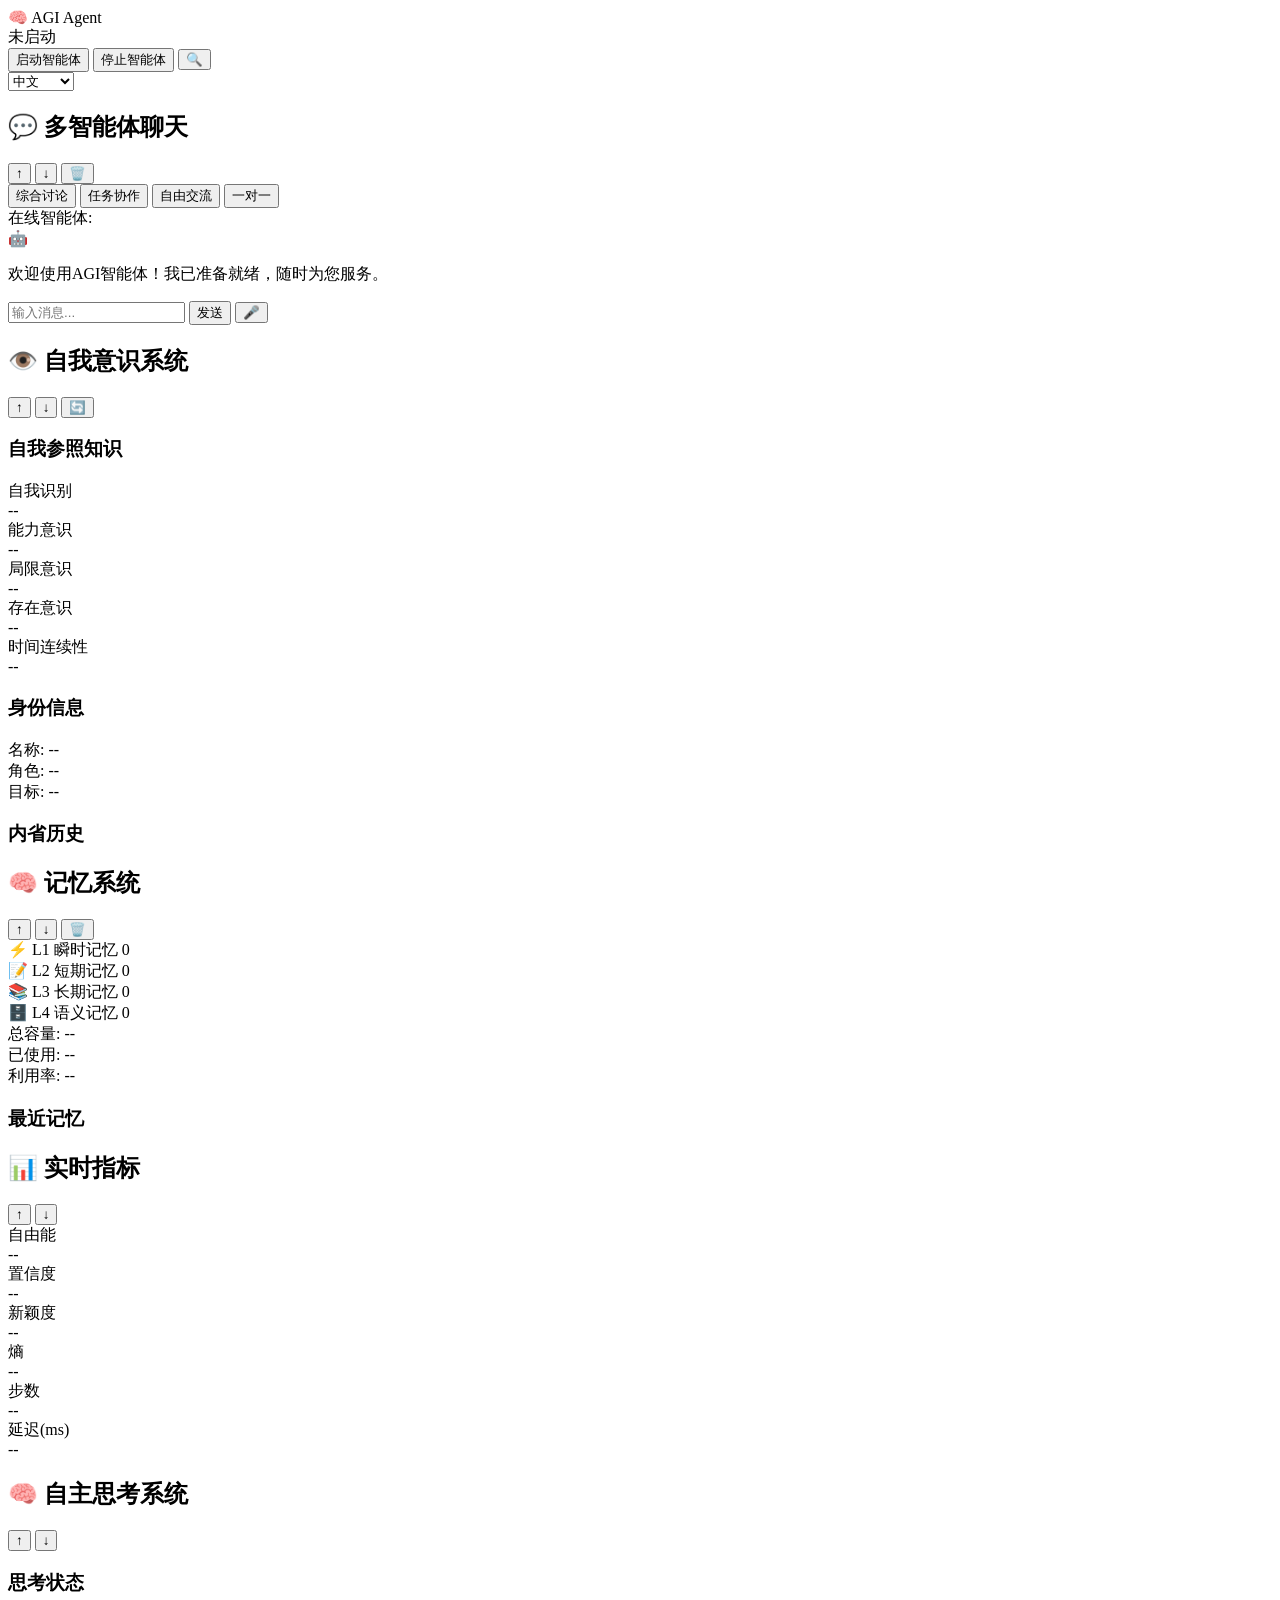
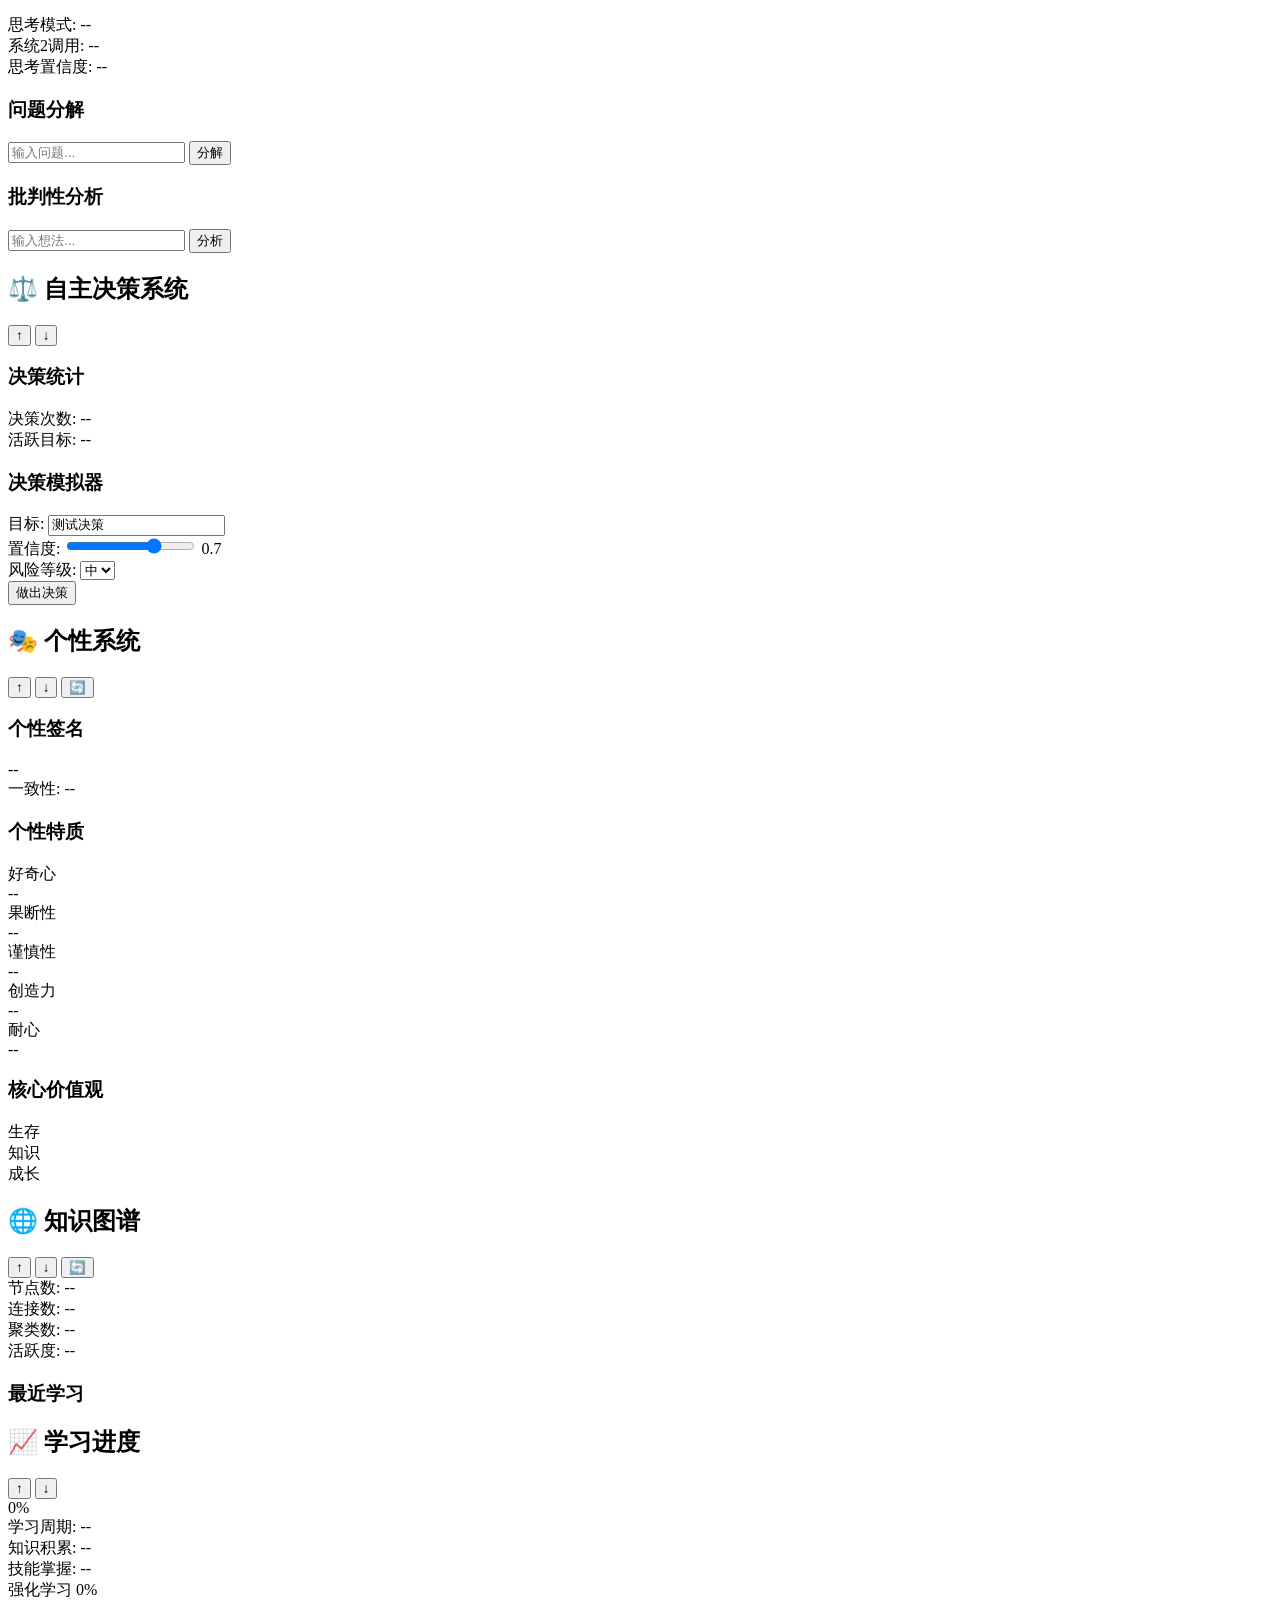
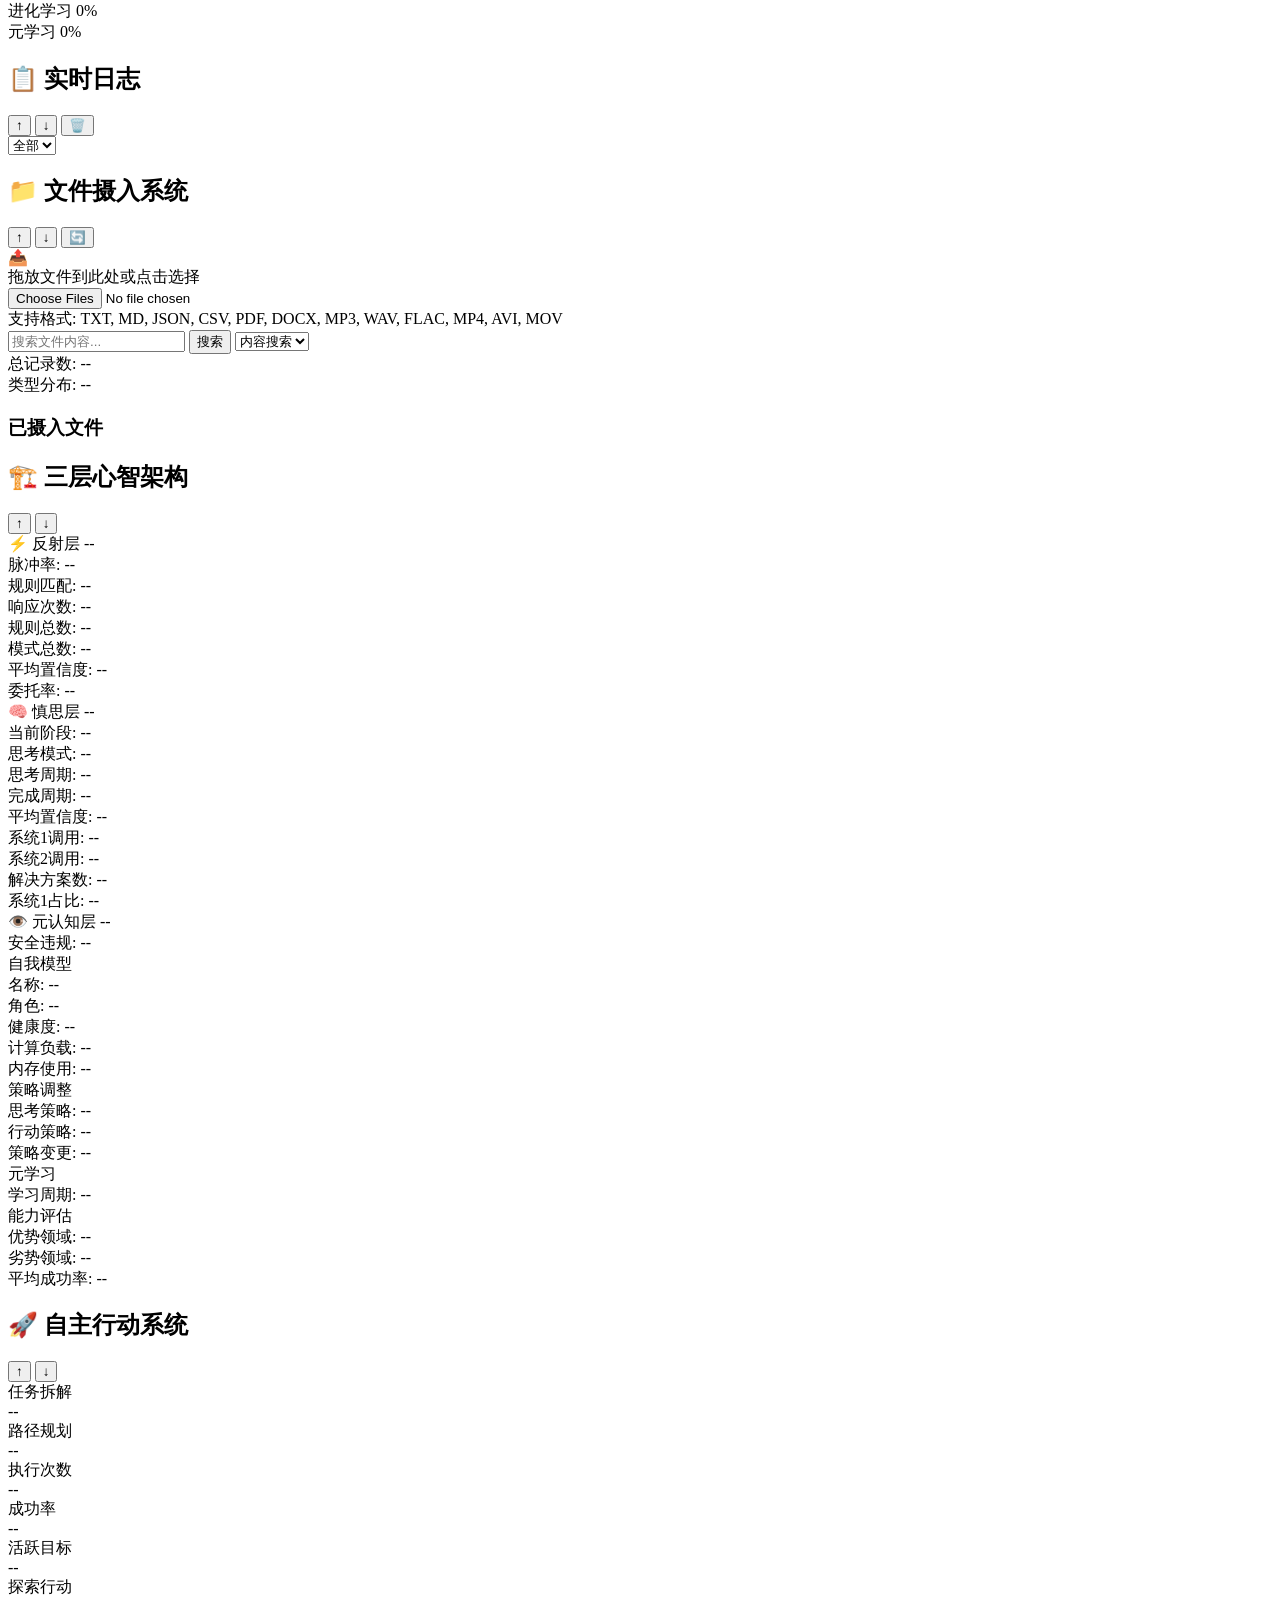
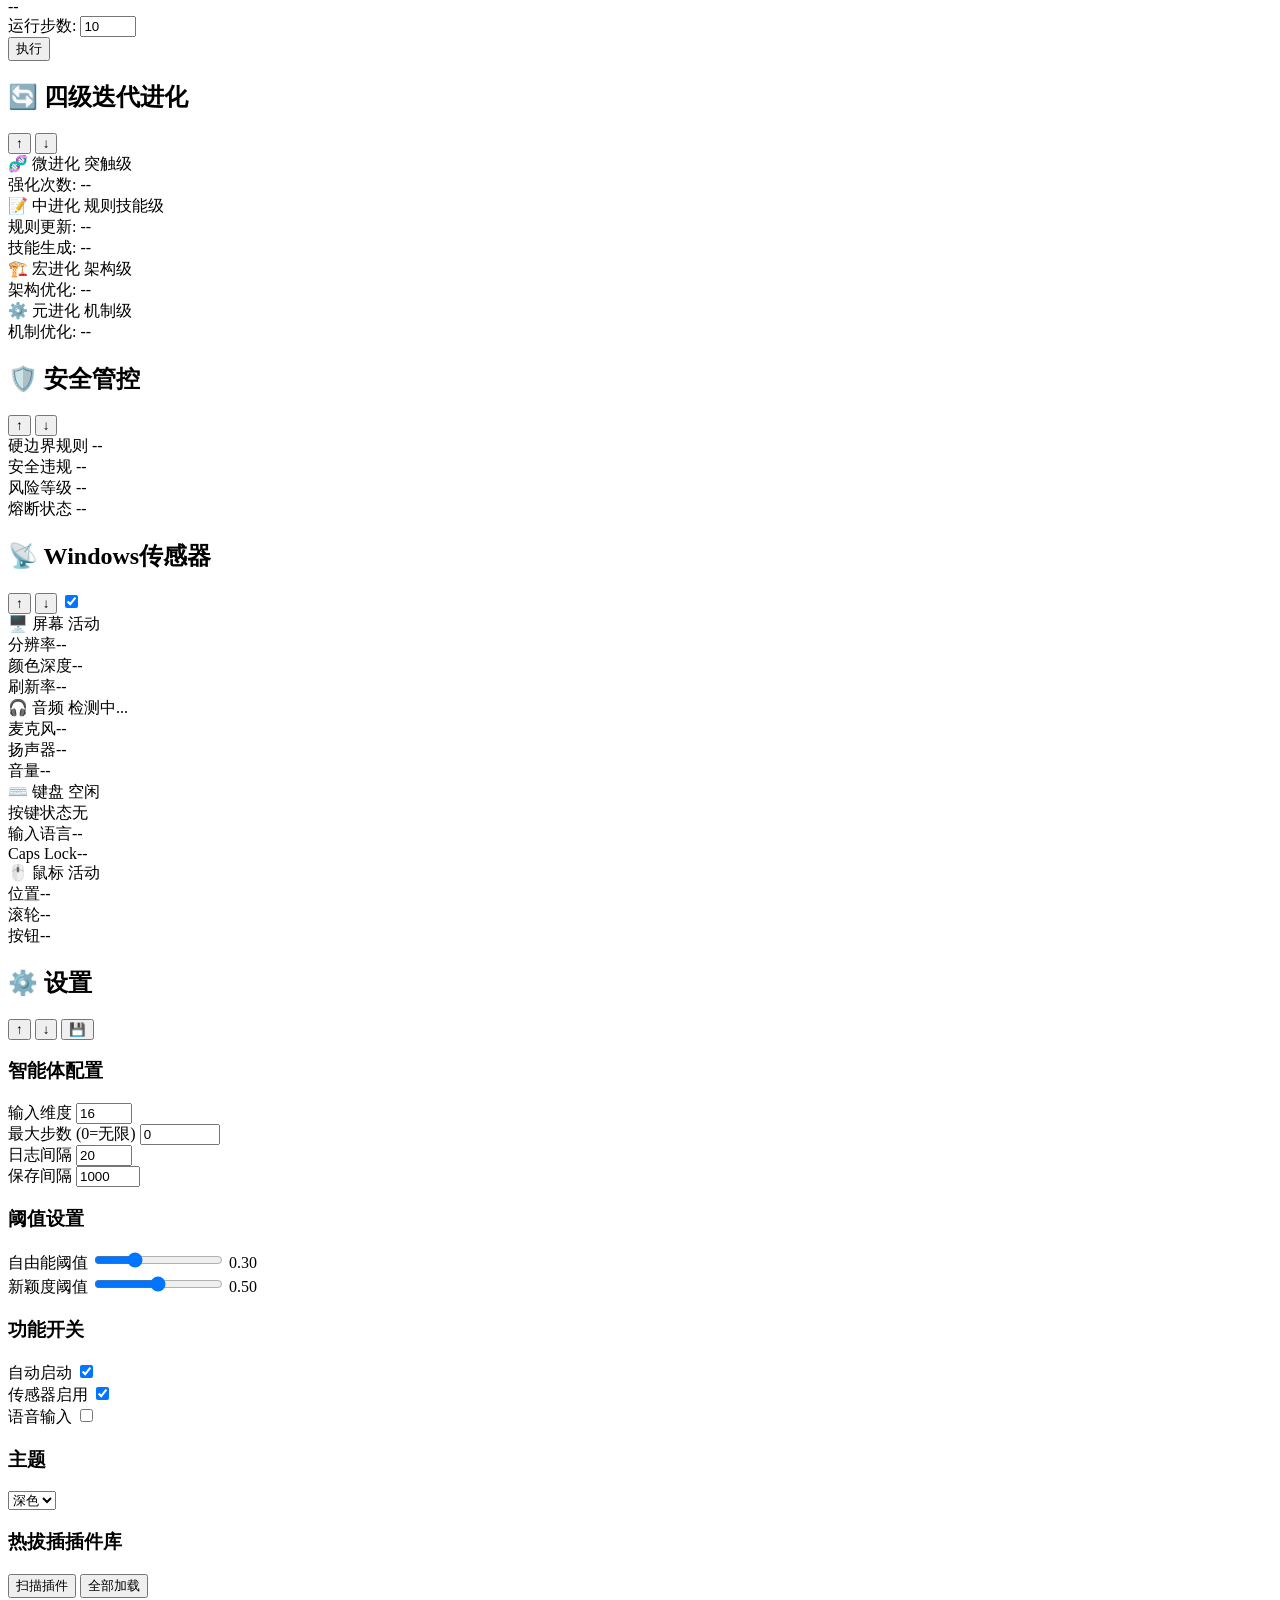
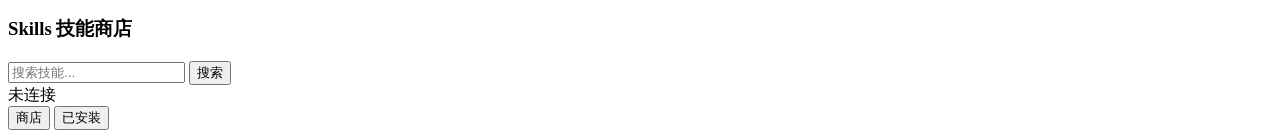
==== agi_agent/webui/static/index.html @ bc58300e "首次提交项目代码" ====
<!DOCTYPE html>
<html lang="zh-CN">
<head>
    <meta charset="UTF-8">
    <meta name="viewport" content="width=device-width, initial-scale=1.0">
    <title>AGI Agent WebUI</title>
    <link rel="stylesheet" href="/static/style.css">
    <link rel="icon" href="data:image/svg+xml,<svg xmlns='http://www.w3.org/2000/svg' viewBox='0 0 100 100'><text y='.9em' font-size='90'>🧠</text></svg>" type="image/svg+xml">
    <script src="/static/i18n.js"></script>
</head>
<body>
    <div class="app-container">
        <header class="header">
            <div class="header-left">
                <div class="logo">
                    <span class="logo-icon">🧠</span>
                    <span class="logo-text">AGI Agent</span>
                </div>
                <div class="agent-status" id="agentStatus">
                    <span class="status-dot offline"></span>
                    <span>未启动</span>
                </div>
            </div>
            <div class="header-right">
                <button class="btn btn-primary" id="startAgentBtn">启动智能体</button>
                <button class="btn btn-danger" id="stopAgentBtn">停止智能体</button>
                <button class="btn btn-icon" id="triggerIntrospectBtn" title="触发内省">🔍</button>
                <div class="language-selector">
                    <select id="languageSelector" class="language-select">
                        <option value="zh">中文</option>
                        <option value="en">English</option>
                    </select>
                </div>
            </div>
        </header>

        <div class="main-content">
            <div class="left-panel">
                <div class="left-panel-inner">
                    <div class="panel chat-panel" id="panel-chat">
                        <div class="panel-header">
                            <h2>💬 多智能体聊天</h2>
                            <div class="panel-header-actions">
                                <button class="panel-move-btn" data-panel="panel-chat" data-direction="up" title="上移">↑</button>
                                <button class="panel-move-btn" data-panel="panel-chat" data-direction="down" title="下移">↓</button>
                                <button class="btn btn-icon" id="clearChatBtn">🗑️</button>
                            </div>
                        </div>
                        <div class="chat-channels">
                            <div class="channel-tabs">
                                <button class="channel-tab active" data-channel="general" onclick="switchChannel('general')">综合讨论</button>
                                <button class="channel-tab" data-channel="tasks" onclick="switchChannel('tasks')">任务协作</button>
                                <button class="channel-tab" data-channel="random" onclick="switchChannel('random')">自由交流</button>
                                <button class="channel-tab" data-channel="direct" onclick="switchChannel('direct')">一对一</button>
                            </div>
                            <div class="online-agents">
                                <span class="online-label">在线智能体:</span>
                                <div id="onlineAgentsList" class="online-agents-list"></div>
                            </div>
                        </div>
                        <div class="chat-container" id="chatContainer">
                            <div class="message agent-message">
                                <div class="message-content">
                                    <span class="agent-icon">🤖</span>
                                    <p>欢迎使用AGI智能体！我已准备就绪，随时为您服务。</p>
                                </div>
                            </div>
                        </div>
                        <div class="chat-input-area">
                            <input type="text" id="chatInput" placeholder="输入消息..." class="chat-input">
                            <button class="btn btn-primary send-btn" id="sendBtn">发送</button>
                            <button class="btn btn-icon" id="voiceBtn" title="语音输入">🎤</button>
                        </div>
                    </div>

                    <div class="panel self-awareness-panel" id="panel-self-awareness">
                        <div class="panel-header">
                            <h2>👁️ 自我意识系统</h2>
                            <div class="panel-header-actions">
                                <button class="panel-move-btn" data-panel="panel-self-awareness" data-direction="up" title="上移">↑</button>
                                <button class="panel-move-btn" data-panel="panel-self-awareness" data-direction="down" title="下移">↓</button>
                                <button class="btn btn-icon" id="refreshSelfAwarenessBtn" title="刷新">🔄</button>
                            </div>
                        </div>
                        <div class="self-awareness-content">
                            <div class="self-awareness-section">
                                <h3>自我参照知识</h3>
                                <div class="self-metrics-grid">
                                    <div class="self-metric-item">
                                        <div class="self-metric-label">自我识别</div>
                                        <div class="self-metric-value" id="selfSelfRecognition">--</div>
                                        <div class="self-metric-bar"><div class="bar-fill self-bar" id="barSelfRecognition"></div></div>
                                    </div>
                                    <div class="self-metric-item">
                                        <div class="self-metric-label">能力意识</div>
                                        <div class="self-metric-value" id="selfCapabilityAwareness">--</div>
                                        <div class="self-metric-bar"><div class="bar-fill self-bar capability" id="barCapabilityAwareness"></div></div>
                                    </div>
                                    <div class="self-metric-item">
                                        <div class="self-metric-label">局限意识</div>
                                        <div class="self-metric-value" id="selfLimitationAwareness">--</div>
                                        <div class="self-metric-bar"><div class="bar-fill self-bar limitation" id="barLimitationAwareness"></div></div>
                                    </div>
                                    <div class="self-metric-item">
                                        <div class="self-metric-label">存在意识</div>
                                        <div class="self-metric-value" id="selfExistenceAwareness">--</div>
                                        <div class="self-metric-bar"><div class="bar-fill self-bar existence" id="barExistenceAwareness"></div></div>
                                    </div>
                                    <div class="self-metric-item">
                                        <div class="self-metric-label">时间连续性</div>
                                        <div class="self-metric-value" id="selfTemporalContinuity">--</div>
                                        <div class="self-metric-bar"><div class="bar-fill self-bar temporal" id="barTemporalContinuity"></div></div>
                                    </div>
                                </div>
                            </div>
                            <div class="self-awareness-section">
                                <h3>身份信息</h3>
                                <div class="identity-info">
                                    <div class="identity-item"><span class="identity-label">名称:</span> <span id="identityName">--</span></div>
                                    <div class="identity-item"><span class="identity-label">角色:</span> <span id="identityRole">--</span></div>
                                    <div class="identity-item"><span class="identity-label">目标:</span> <span id="identityGoals">--</span></div>
                                </div>
                            </div>
                            <div class="self-awareness-section">
                                <h3>内省历史</h3>
                                <div id="introspectionHistory" class="introspection-history"></div>
                            </div>
                        </div>
                    </div>

                    <div class="panel memory-panel" id="panel-memory">
                        <div class="panel-header">
                            <h2>🧠 记忆系统</h2>
                            <div class="panel-header-actions">
                                <button class="panel-move-btn" data-panel="panel-memory" data-direction="up" title="上移">↑</button>
                                <button class="panel-move-btn" data-panel="panel-memory" data-direction="down" title="下移">↓</button>
                                <button class="btn btn-icon" id="clearMemoryBtn" title="清空">🗑️</button>
                            </div>
                        </div>
                        <div class="memory-content">
                            <div class="memory-sections">
                                <div class="memory-section">
                                    <div class="memory-section-header">
                                        <span class="memory-section-icon">⚡</span>
                                        <span class="memory-section-name">L1 瞬时记忆</span>
                                        <span class="memory-section-count" id="memL1Count">0</span>
                                    </div>
                                    <div class="memory-section-bar"><div class="memory-bar-fill l1" id="memBarL1"></div></div>
                                </div>
                                <div class="memory-section">
                                    <div class="memory-section-header">
                                        <span class="memory-section-icon">📝</span>
                                        <span class="memory-section-name">L2 短期记忆</span>
                                        <span class="memory-section-count" id="memL2Count">0</span>
                                    </div>
                                    <div class="memory-section-bar"><div class="memory-bar-fill l2" id="memBarL2"></div></div>
                                </div>
                                <div class="memory-section">
                                    <div class="memory-section-header">
                                        <span class="memory-section-icon">📚</span>
                                        <span class="memory-section-name">L3 长期记忆</span>
                                        <span class="memory-section-count" id="memL3Count">0</span>
                                    </div>
                                    <div class="memory-section-bar"><div class="memory-bar-fill l3" id="memBarL3"></div></div>
                                </div>
                                <div class="memory-section">
                                    <div class="memory-section-header">
                                        <span class="memory-section-icon">🗄️</span>
                                        <span class="memory-section-name">L4 语义记忆</span>
                                        <span class="memory-section-count" id="memL4Count">0</span>
                                    </div>
                                    <div class="memory-section-bar"><div class="memory-bar-fill l4" id="memBarL4"></div></div>
                                </div>
                            </div>
                            <div class="memory-stats">
                                <div class="memory-stat-item">
                                    <span class="memory-stat-label">总容量:</span>
                                    <span class="memory-stat-value" id="memTotalCapacity">--</span>
                                </div>
                                <div class="memory-stat-item">
                                    <span class="memory-stat-label">已使用:</span>
                                    <span class="memory-stat-value" id="memUsed">--</span>
                                </div>
                                <div class="memory-stat-item">
                                    <span class="memory-stat-label">利用率:</span>
                                    <span class="memory-stat-value" id="memUtilization">--</span>
                                </div>
                            </div>
                            <div class="memory-recent">
                                <h3>最近记忆</h3>
                                <div id="memoryRecentList" class="memory-recent-list"></div>
                            </div>
                        </div>
                    </div>

                    <div class="panel metrics-panel" id="panel-metrics">
                        <div class="panel-header">
                            <h2>📊 实时指标</h2>
                            <div class="panel-header-actions">
                                <button class="panel-move-btn" data-panel="panel-metrics" data-direction="up" title="上移">↑</button>
                                <button class="panel-move-btn" data-panel="panel-metrics" data-direction="down" title="下移">↓</button>
                            </div>
                        </div>
                        <div class="metrics-grid">
                            <div class="metric-card">
                                <div class="metric-label">自由能</div>
                                <div class="metric-value" id="metricFe">--</div>
                                <div class="metric-bar">
                                    <div class="bar-fill" id="barFe"></div>
                                </div>
                            </div>
                            <div class="metric-card">
                                <div class="metric-label">置信度</div>
                                <div class="metric-value" id="metricConfidence">--</div>
                                <div class="metric-bar">
                                    <div class="bar-fill confidence" id="barConfidence"></div>
                                </div>
                            </div>
                            <div class="metric-card">
                                <div class="metric-label">新颖度</div>
                                <div class="metric-value" id="metricNovelty">--</div>
                                <div class="metric-bar">
                                    <div class="bar-fill novelty" id="barNovelty"></div>
                                </div>
                            </div>
                            <div class="metric-card">
                                <div class="metric-label">熵</div>
                                <div class="metric-value" id="metricEntropy">--</div>
                                <div class="metric-bar">
                                    <div class="bar-fill entropy" id="barEntropy"></div>
                                </div>
                            </div>
                            <div class="metric-card">
                                <div class="metric-label">步数</div>
                                <div class="metric-value" id="metricStep">--</div>
                            </div>
                            <div class="metric-card">
                                <div class="metric-label">延迟(ms)</div>
                                <div class="metric-value" id="metricLatency">--</div>
                            </div>
                        </div>
                    </div>
                </div>
            </div>

            <div class="middle-panel">
                <div class="middle-panel-inner">
                    <div class="panel thinking-panel" id="panel-thinking">
                        <div class="panel-header">
                            <h2>🧠 自主思考系统</h2>
                            <div class="panel-header-actions">
                                <button class="panel-move-btn" data-panel="panel-thinking" data-direction="up" title="上移">↑</button>
                                <button class="panel-move-btn" data-panel="panel-thinking" data-direction="down" title="下移">↓</button>
                            </div>
                        </div>
                        <div class="thinking-content">
                            <div class="thinking-section">
                                <h3>思考状态</h3>
                                <div class="thinking-stats">
                                    <div class="thinking-stat-item">
                                        <span class="thinking-stat-label">思考模式:</span>
                                        <span id="thinkingMode">--</span>
                                    </div>
                                    <div class="thinking-stat-item">
                                        <span class="thinking-stat-label">系统2调用:</span>
                                        <span id="thinkingSystem2">--</span>
                                    </div>
                                    <div class="thinking-stat-item">
                                        <span class="thinking-stat-label">思考置信度:</span>
                                        <span id="thinkingConfidence">--</span>
                                    </div>
                                </div>
                            </div>
                            <div class="thinking-section">
                                <h3>问题分解</h3>
                                <div class="problem-decompose-input">
                                    <input type="text" id="problemInput" placeholder="输入问题..." class="chat-input">
                                    <button class="btn btn-primary btn-small" id="decomposeBtn">分解</button>
                                </div>
                                <div id="decomposeResult" class="decompose-result"></div>
                            </div>
                            <div class="thinking-section">
                                <h3>批判性分析</h3>
                                <div class="critical-analysis-input">
                                    <input type="text" id="criticalInput" placeholder="输入想法..." class="chat-input">
                                    <button class="btn btn-primary btn-small" id="criticalBtn">分析</button>
                                </div>
                                <div id="criticalResult" class="critical-result"></div>
                            </div>
                        </div>
                    </div>

                    <div class="panel decision-panel" id="panel-decision">
                        <div class="panel-header">
                            <h2>⚖️ 自主决策系统</h2>
                            <div class="panel-header-actions">
                                <button class="panel-move-btn" data-panel="panel-decision" data-direction="up" title="上移">↑</button>
                                <button class="panel-move-btn" data-panel="panel-decision" data-direction="down" title="下移">↓</button>
                            </div>
                        </div>
                        <div class="decision-content">
                            <div class="decision-section">
                                <h3>决策统计</h3>
                                <div class="decision-stats">
                                    <div class="decision-stat-item">
                                        <span class="decision-stat-label">决策次数:</span>
                                        <span id="decisionCount">--</span>
                                    </div>
                                    <div class="decision-stat-item">
                                        <span class="decision-stat-label">活跃目标:</span>
                                        <span id="decisionActiveGoals">--</span>
                                    </div>
                                </div>
                            </div>
                            <div class="decision-section">
                                <h3>决策模拟器</h3>
                                <div class="decision-simulator">
                                    <div class="simulator-row">
                                        <label>目标:</label>
                                        <input type="text" id="simGoal" value="测试决策" class="chat-input">
                                    </div>
                                    <div class="simulator-row">
                                        <label>置信度:</label>
                                        <input type="range" id="simConfidence" min="0" max="1" step="0.1" value="0.7">
                                        <span id="simConfidenceValue">0.7</span>
                                    </div>
                                    <div class="simulator-row">
                                        <label>风险等级:</label>
                                        <select id="simRiskLevel">
                                            <option value="low">低</option>
                                            <option value="medium" selected>中</option>
                                            <option value="high">高</option>
                                        </select>
                                    </div>
                                    <button class="btn btn-primary" id="makeDecisionBtn">做出决策</button>
                                </div>
                                <div id="decisionResult" class="decision-result"></div>
                            </div>
                        </div>
                    </div>

                    <div class="panel personality-panel" id="panel-personality">
                        <div class="panel-header">
                            <h2>🎭 个性系统</h2>
                            <div class="panel-header-actions">
                                <button class="panel-move-btn" data-panel="panel-personality" data-direction="up" title="上移">↑</button>
                                <button class="panel-move-btn" data-panel="panel-personality" data-direction="down" title="下移">↓</button>
                                <button class="btn btn-icon" id="refreshPersonalityBtn" title="刷新">🔄</button>
                            </div>
                        </div>
                        <div class="personality-content">
                            <div class="personality-section">
                                <h3>个性签名</h3>
                                <div class="personality-signature" id="personalitySignature">--</div>
                                <div class="personality-consistency">
                                    <span class="consistency-label">一致性:</span>
                                    <span class="consistency-value" id="personalityConsistency">--</span>
                                </div>
                            </div>
                            <div class="personality-section">
                                <h3>个性特质</h3>
                                <div class="personality-traits">
                                    <div class="trait-item" id="traitCuriosity">
                                        <span class="trait-label">好奇心</span>
                                        <div class="trait-bar-container">
                                            <div class="trait-bar curiosity" id="barTraitCuriosity"></div>
                                        </div>
                                        <span class="trait-value">--</span>
                                    </div>
                                    <div class="trait-item" id="traitAssertiveness">
                                        <span class="trait-label">果断性</span>
                                        <div class="trait-bar-container">
                                            <div class="trait-bar assertiveness" id="barTraitAssertiveness"></div>
                                        </div>
                                        <span class="trait-value">--</span>
                                    </div>
                                    <div class="trait-item" id="traitCautiousness">
                                        <span class="trait-label">谨慎性</span>
                                        <div class="trait-bar-container">
                                            <div class="trait-bar cautiousness" id="barTraitCautiousness"></div>
                                        </div>
                                        <span class="trait-value">--</span>
                                    </div>
                                    <div class="trait-item" id="traitCreativity">
                                        <span class="trait-label">创造力</span>
                                        <div class="trait-bar-container">
                                            <div class="trait-bar creativity" id="barTraitCreativity"></div>
                                        </div>
                                        <span class="trait-value">--</span>
                                    </div>
                                    <div class="trait-item" id="traitPatience">
                                        <span class="trait-label">耐心</span>
                                        <div class="trait-bar-container">
                                            <div class="trait-bar patience" id="barTraitPatience"></div>
                                        </div>
                                        <span class="trait-value">--</span>
                                    </div>
                                </div>
                            </div>
                            <div class="personality-section">
                                <h3>核心价值观</h3>
                                <div class="personality-values">
                                    <div class="value-item">
                                        <span class="value-label">生存</span>
                                        <div class="value-bar-container">
                                            <div class="value-bar" id="barValueSurvival"></div>
                                        </div>
                                    </div>
                                    <div class="value-item">
                                        <span class="value-label">知识</span>
                                        <div class="value-bar-container">
                                            <div class="value-bar" id="barValueKnowledge"></div>
                                        </div>
                                    </div>
                                    <div class="value-item">
                                        <span class="value-label">成长</span>
                                        <div class="value-bar-container">
                                            <div class="value-bar" id="barValueGrowth"></div>
                                        </div>
                                    </div>
                                </div>
                            </div>
                        </div>
                    </div>

                    <div class="panel knowledge-graph-panel" id="panel-knowledge">
                        <div class="panel-header">
                            <h2>🌐 知识图谱</h2>
                            <div class="panel-header-actions">
                                <button class="panel-move-btn" data-panel="panel-knowledge" data-direction="up" title="上移">↑</button>
                                <button class="panel-move-btn" data-panel="panel-knowledge" data-direction="down" title="下移">↓</button>
                                <button class="btn btn-icon" id="refreshKnowledgeBtn" title="刷新">🔄</button>
                            </div>
                        </div>
                        <div class="knowledge-content">
                            <div class="knowledge-stats">
                                <div class="knowledge-stat-item">
                                    <span class="knowledge-stat-label">节点数:</span>
                                    <span class="knowledge-stat-value" id="kgNodeCount">--</span>
                                </div>
                                <div class="knowledge-stat-item">
                                    <span class="knowledge-stat-label">连接数:</span>
                                    <span class="knowledge-stat-value" id="kgEdgeCount">--</span>
                                </div>
                                <div class="knowledge-stat-item">
                                    <span class="knowledge-stat-label">聚类数:</span>
                                    <span class="knowledge-stat-value" id="kgClusterCount">--</span>
                                </div>
                                <div class="knowledge-stat-item">
                                    <span class="knowledge-stat-label">活跃度:</span>
                                    <span class="knowledge-stat-value" id="kgActivity">--</span>
                                </div>
                            </div>
                            <div class="knowledge-preview">
                                <div id="knowledgeGraphPreview" class="knowledge-graph-preview"></div>
                            </div>
                            <div class="knowledge-recent">
                                <h3>最近学习</h3>
                                <div id="knowledgeRecentList" class="knowledge-recent-list"></div>
                            </div>
                        </div>
                    </div>

                    <div class="panel learning-panel" id="panel-learning">
                        <div class="panel-header">
                            <h2>📈 学习进度</h2>
                            <div class="panel-header-actions">
                                <button class="panel-move-btn" data-panel="panel-learning" data-direction="up" title="上移">↑</button>
                                <button class="panel-move-btn" data-panel="panel-learning" data-direction="down" title="下移">↓</button>
                            </div>
                        </div>
                        <div class="learning-content">
                            <div class="learning-main">
                                <div class="learning-circle">
                                    <div class="learning-circle-inner">
                                        <span class="learning-percentage" id="learningPercentage">0%</span>
                                    </div>
                                    <div class="learning-circle-bg"></div>
                                </div>
                                <div class="learning-info">
                                    <div class="learning-info-item">
                                        <span class="learning-info-label">学习周期:</span>
                                        <span class="learning-info-value" id="learningCycles">--</span>
                                    </div>
                                    <div class="learning-info-item">
                                        <span class="learning-info-label">知识积累:</span>
                                        <span class="learning-info-value" id="learningKnowledge">--</span>
                                    </div>
                                    <div class="learning-info-item">
                                        <span class="learning-info-label">技能掌握:</span>
                                        <span class="learning-info-value" id="learningSkills">--</span>
                                    </div>
                                </div>
                            </div>
                            <div class="learning-progress">
                                <div class="learning-progress-item">
                                    <div class="learning-progress-header">
                                        <span class="learning-progress-label">强化学习</span>
                                        <span class="learning-progress-value" id="learningRlProgress">0%</span>
                                    </div>
                                    <div class="learning-progress-bar">
                                        <div class="learning-progress-fill rl" id="barLearningRl"></div>
                                    </div>
                                </div>
                                <div class="learning-progress-item">
                                    <div class="learning-progress-header">
                                        <span class="learning-progress-label">进化学习</span>
                                        <span class="learning-progress-value" id="learningEvoProgress">0%</span>
                                    </div>
                                    <div class="learning-progress-bar">
                                        <div class="learning-progress-fill evo" id="barLearningEvo"></div>
                                    </div>
                                </div>
                                <div class="learning-progress-item">
                                    <div class="learning-progress-header">
                                        <span class="learning-progress-label">元学习</span>
                                        <span class="learning-progress-value" id="learningMetaProgress">0%</span>
                                    </div>
                                    <div class="learning-progress-bar">
                                        <div class="learning-progress-fill meta" id="barLearningMeta"></div>
                                    </div>
                                </div>
                            </div>
                        </div>
                    </div>

                    <div class="panel logs-panel" id="panel-logs">
                        <div class="panel-header">
                            <h2>📋 实时日志</h2>
                            <div class="panel-header-actions">
                                <button class="panel-move-btn" data-panel="panel-logs" data-direction="up" title="上移">↑</button>
                                <button class="panel-move-btn" data-panel="panel-logs" data-direction="down" title="下移">↓</button>
                                <button class="btn btn-icon" id="clearLogsBtn" title="清空">🗑️</button>
                            </div>
                        </div>
                        <div class="logs-content">
                            <div class="logs-filter">
                                <select id="logLevelFilter">
                                    <option value="all">全部</option>
                                    <option value="info">信息</option>
                                    <option value="warning">警告</option>
                                    <option value="error">错误</option>
                                </select>
                            </div>
                            <div id="logsList" class="logs-list"></div>
                        </div>
                    </div>

                    <div class="panel file-ingestion-panel" id="panel-file-ingestion">
                        <div class="panel-header">
                            <h2>📁 文件摄入系统</h2>
                            <div class="panel-header-actions">
                                <button class="panel-move-btn" data-panel="panel-file-ingestion" data-direction="up" title="上移">↑</button>
                                <button class="panel-move-btn" data-panel="panel-file-ingestion" data-direction="down" title="下移">↓</button>
                                <button class="btn btn-icon" id="refreshFileStatsBtn" title="刷新">🔄</button>
                            </div>
                        </div>
                        <div class="file-ingestion-content">
                            <div class="file-upload-section">
                                <div class="upload-drop-zone" id="uploadDropZone">
                                    <div class="upload-icon">📤</div>
                                    <div class="upload-text">拖放文件到此处或点击选择</div>
                                    <input type="file" id="fileInput" multiple accept=".txt,.md,.json,.csv,.pdf,.docx,.mp3,.wav,.flac,.ogg,.mp4,.avi,.mov">
                                </div>
                                <div class="upload-info">
                                    <span>支持格式:</span>
                                    <span class="supported-formats">TXT, MD, JSON, CSV, PDF, DOCX, MP3, WAV, FLAC, MP4, AVI, MOV</span>
                                </div>
                            </div>
                            <div class="file-search-section">
                                <div class="search-box">
                                    <input type="text" id="fileSearchInput" placeholder="搜索文件内容...">
                                    <button class="btn btn-primary" id="fileSearchBtn">搜索</button>
                                    <select id="fileSearchType">
                                        <option value="content">内容搜索</option>
                                        <option value="embedding">语义搜索</option>
                                    </select>
                                </div>
                            </div>
                            <div class="file-stats">
                                <div class="file-stat-item">
                                    <span class="file-stat-label">总记录数:</span>
                                    <span class="file-stat-value" id="fileTotalRecords">--</span>
                                </div>
                                <div class="file-stat-item">
                                    <span class="file-stat-label">类型分布:</span>
                                    <span class="file-stat-value" id="fileTypeDistribution">--</span>
                                </div>
                            </div>
                            <div class="file-list-section">
                                <h3>已摄入文件</h3>
                                <div id="fileIngestionList" class="file-ingestion-list"></div>
                            </div>
                            <div class="file-status-section" id="fileStatusSection">
                                <div class="status-message" id="fileStatusMessage"></div>
                            </div>
                        </div>
                    </div>

                    <div class="panel mental-architecture-panel" id="panel-mental">
                        <div class="panel-header">
                            <h2>🏗️ 三层心智架构</h2>
                            <div class="panel-header-actions">
                                <button class="panel-move-btn" data-panel="panel-mental" data-direction="up" title="上移">↑</button>
                                <button class="panel-move-btn" data-panel="panel-mental" data-direction="down" title="下移">↓</button>
                            </div>
                        </div>
                        <div class="mental-layers">
                            <div class="mental-layer">
                                <div class="layer-header">
                                    <span class="layer-icon">⚡</span>
                                    <span class="layer-name">反射层</span>
                                    <span class="layer-status" id="reflexStatus">--</span>
                                </div>
                                <div class="layer-content" id="reflexContent">
                                    <div class="layer-item">脉冲率: <span id="reflexSpikeRate">--</span></div>
                                    <div class="layer-item">规则匹配: <span id="reflexRuleMatch">--</span></div>
                                    <div class="layer-item">响应次数: <span id="reflexResponse">--</span></div>
                                    <div class="layer-item">规则总数: <span id="reflexTotalRules">--</span></div>
                                    <div class="layer-item">模式总数: <span id="reflexTotalPatterns">--</span></div>
                                    <div class="layer-item">平均置信度: <span id="reflexAvgConfidence">--</span></div>
                                    <div class="layer-item">委托率: <span id="reflexDelegateRate">--</span></div>
                                </div>
                            </div>
                            <div class="mental-layer">
                                <div class="layer-header">
                                    <span class="layer-icon">🧠</span>
                                    <span class="layer-name">慎思层</span>
                                    <span class="layer-status" id="deliberativeStatus">--</span>
                                </div>
                                <div class="layer-content" id="deliberativeContent">
                                    <div class="layer-item">当前阶段: <span id="delibPhase">--</span></div>
                                    <div class="layer-item">思考模式: <span id="delibMode">--</span></div>
                                    <div class="layer-item">思考周期: <span id="delibCycles">--</span></div>
                                    <div class="layer-item">完成周期: <span id="delibCompleted">--</span></div>
                                    <div class="layer-item">平均置信度: <span id="delibConfidence">--</span></div>
                                    <div class="layer-item">系统1调用: <span id="delibSystem1">--</span></div>
                                    <div class="layer-item">系统2调用: <span id="delibSystem2">--</span></div>
                                    <div class="layer-item">解决方案数: <span id="delibSolutions">--</span></div>
                                    <div class="layer-item">系统1占比: <span id="delibSystem1Ratio">--</span></div>
                                </div>
                            </div>
                            <div class="mental-layer">
                                <div class="layer-header">
                                    <span class="layer-icon">👁️</span>
                                    <span class="layer-name">元认知层</span>
                                    <span class="layer-status" id="metaStatus">--</span>
                                </div>
                                <div class="layer-content" id="metaContent">
                                    <div class="layer-item">安全违规: <span id="metaViolations">--</span></div>
                                    <span class="layer-section-title">自我模型</span>
                                    <div class="layer-item">名称: <span id="metaSelfName">--</span></div>
                                    <div class="layer-item">角色: <span id="metaSelfRole">--</span></div>
                                    <div class="layer-item">健康度: <span id="metaHealthScore">--</span></div>
                                    <div class="layer-item">计算负载: <span id="metaCompLoad">--</span></div>
                                    <div class="layer-item">内存使用: <span id="metaMemoryUsage">--</span></div>
                                    <span class="layer-section-title">策略调整</span>
                                    <div class="layer-item">思考策略: <span id="metaThinkingStrategy">--</span></div>
                                    <div class="layer-item">行动策略: <span id="metaActionStrategy">--</span></div>
                                    <div class="layer-item">策略变更: <span id="metaStrategyChanges">--</span></div>
                                    <span class="layer-section-title">元学习</span>
                                    <div class="layer-item">学习周期: <span id="metaLearningCycles">--</span></div>
                                    <span class="layer-section-title">能力评估</span>
                                    <div class="layer-item">优势领域: <span id="metaStrengths">--</span></div>
                                    <div class="layer-item">劣势领域: <span id="metaWeaknesses">--</span></div>
                                    <div class="layer-item">平均成功率: <span id="metaAvgSuccessRate">--</span></div>
                                </div>
                            </div>
                        </div>
                    </div>
                </div>
            </div>

            <div class="right-panel">
                <div class="right-panel-inner">
                    <div class="panel autonomous-action-panel" id="panel-action">
                        <div class="panel-header">
                            <h2>🚀 自主行动系统</h2>
                            <div class="panel-header-actions">
                                <button class="panel-move-btn" data-panel="panel-action" data-direction="up" title="上移">↑</button>
                                <button class="panel-move-btn" data-panel="panel-action" data-direction="down" title="下移">↓</button>
                            </div>
                        </div>
                        <div class="action-stats">
                            <div class="action-stat-card">
                                <div class="action-stat-label">任务拆解</div>
                                <div class="action-stat-value" id="actionDecomposition">--</div>
                            </div>
                            <div class="action-stat-card">
                                <div class="action-stat-label">路径规划</div>
                                <div class="action-stat-value" id="actionPathPlanning">--</div>
                            </div>
                            <div class="action-stat-card">
                                <div class="action-stat-label">执行次数</div>
                                <div class="action-stat-value" id="actionExecutions">--</div>
                            </div>
                            <div class="action-stat-card">
                                <div class="action-stat-label">成功率</div>
                                <div class="action-stat-value" id="actionSuccessRate">--</div>
                            </div>
                            <div class="action-stat-card">
                                <div class="action-stat-label">活跃目标</div>
                                <div class="action-stat-value" id="actionActiveGoals">--</div>
                            </div>
                            <div class="action-stat-card">
                                <div class="action-stat-label">探索行动</div>
                                <div class="action-stat-value" id="actionExploration">--</div>
                            </div>
                        </div>
                        <div class="action-controls">
                            <div class="action-control-row">
                                <label>运行步数:</label>
                                <input type="number" id="runStepsInput" value="10" min="1" max="100">
                            </div>
                            <button class="btn btn-primary" id="executeRunStepsBtn">执行</button>
                        </div>
                    </div>

                    <div class="panel evolution-panel" id="panel-evolution">
                        <div class="panel-header">
                            <h2>🔄 四级迭代进化</h2>
                            <div class="panel-header-actions">
                                <button class="panel-move-btn" data-panel="panel-evolution" data-direction="up" title="上移">↑</button>
                                <button class="panel-move-btn" data-panel="panel-evolution" data-direction="down" title="下移">↓</button>
                            </div>
                        </div>
                        <div class="evolution-stages">
                            <div class="evolution-stage">
                                <div class="stage-header">
                                    <span class="stage-icon">🧬</span>
                                    <span class="stage-name">微进化</span>
                                    <span class="stage-subtitle">突触级</span>
                                </div>
                                <div class="stage-content">
                                    <div class="stage-item">强化次数: <span id="microReinforcements">--</span></div>
                                </div>
                            </div>
                            <div class="evolution-stage">
                                <div class="stage-header">
                                    <span class="stage-icon">📝</span>
                                    <span class="stage-name">中进化</span>
                                    <span class="stage-subtitle">规则技能级</span>
                                </div>
                                <div class="stage-content">
                                    <div class="stage-item">规则更新: <span id="mesoRuleUpdates">--</span></div>
                                    <div class="stage-item">技能生成: <span id="mesoSkillGenerations">--</span></div>
                                </div>
                            </div>
                            <div class="evolution-stage">
                                <div class="stage-header">
                                    <span class="stage-icon">🏗️</span>
                                    <span class="stage-name">宏进化</span>
                                    <span class="stage-subtitle">架构级</span>
                                </div>
                                <div class="stage-content">
                                    <div class="stage-item">架构优化: <span id="macroOptimizations">--</span></div>
                                </div>
                            </div>
                            <div class="evolution-stage">
                                <div class="stage-header">
                                    <span class="stage-icon">⚙️</span>
                                    <span class="stage-name">元进化</span>
                                    <span class="stage-subtitle">机制级</span>
                                </div>
                                <div class="stage-content">
                                    <div class="stage-item">机制优化: <span id="metaOptimizations">--</span></div>
                                </div>
                            </div>
                        </div>
                    </div>

                    <div class="panel security-panel" id="panel-security">
                        <div class="panel-header">
                            <h2>🛡️ 安全管控</h2>
                            <div class="panel-header-actions">
                                <button class="panel-move-btn" data-panel="panel-security" data-direction="up" title="上移">↑</button>
                                <button class="panel-move-btn" data-panel="panel-security" data-direction="down" title="下移">↓</button>
                            </div>
                        </div>
                        <div class="security-content">
                            <div class="security-item">
                                <span class="security-label">硬边界规则</span>
                                <span class="security-value" id="securityRules">--</span>
                            </div>
                            <div class="security-item">
                                <span class="security-label">安全违规</span>
                                <span class="security-value" id="securityViolations">--</span>
                            </div>
                            <div class="security-item">
                                <span class="security-label">风险等级</span>
                                <span class="security-value" id="securityRiskLevel">--</span>
                            </div>
                            <div class="security-item">
                                <span class="security-label">熔断状态</span>
                                <span class="security-value" id="securityCircuitBreaker">--</span>
                            </div>
                        </div>
                    </div>

                    <div class="panel sensors-panel" id="panel-sensors">
                        <div class="panel-header">
                            <h2>📡 Windows传感器</h2>
                            <div class="panel-header-actions">
                                <button class="panel-move-btn" data-panel="panel-sensors" data-direction="up" title="上移">↑</button>
                                <button class="panel-move-btn" data-panel="panel-sensors" data-direction="down" title="下移">↓</button>
                                <label class="toggle-switch">
                                    <input type="checkbox" id="sensorToggle" checked>
                                    <span class="slider"></span>
                                </label>
                            </div>
                        </div>
                        <div class="sensor-section">
                            <div class="sensor-header">
                                <span class="sensor-icon">🖥️</span>
                                <span>屏幕</span>
                                <span class="sensor-status active" id="screenStatus">活动</span>
                            </div>
                            <div class="sensor-info">
                                <div class="info-item"><span class="info-label">分辨率</span><span class="info-value" id="screenResolution">--</span></div>
                                <div class="info-item"><span class="info-label">颜色深度</span><span class="info-value" id="screenColorDepth">--</span></div>
                                <div class="info-item"><span class="info-label">刷新率</span><span class="info-value" id="screenRefreshRate">--</span></div>
                            </div>
                        </div>
                        <div class="sensor-section">
                            <div class="sensor-header">
                                <span class="sensor-icon">🎧</span>
                                <span>音频</span>
                                <span class="sensor-status" id="audioStatus">检测中...</span>
                            </div>
                            <div class="sensor-info">
                                <div class="info-item"><span class="info-label">麦克风</span><span class="info-value" id="audioMicrophone">--</span></div>
                                <div class="info-item"><span class="info-label">扬声器</span><span class="info-value" id="audioSpeaker">--</span></div>
                                <div class="info-item"><span class="info-label">音量</span><span class="info-value" id="audioVolume">--</span></div>
                            </div>
                        </div>
                        <div class="sensor-section">
                            <div class="sensor-header">
                                <span class="sensor-icon">⌨️</span>
                                <span>键盘</span>
                                <span class="sensor-status" id="keyboardStatus">空闲</span>
                            </div>
                            <div class="sensor-info">
                                <div class="info-item"><span class="info-label">按键状态</span><span class="info-value" id="keyboardKeys">无</span></div>
                                <div class="info-item"><span class="info-label">输入语言</span><span class="info-value" id="keyboardLayout">--</span></div>
                                <div class="info-item"><span class="info-label">Caps Lock</span><span class="info-value" id="keyboardCaps">--</span></div>
                            </div>
                        </div>
                        <div class="sensor-section">
                            <div class="sensor-header">
                                <span class="sensor-icon">🖱️</span>
                                <span>鼠标</span>
                                <span class="sensor-status" id="mouseStatus">活动</span>
                            </div>
                            <div class="sensor-info">
                                <div class="info-item"><span class="info-label">位置</span><span class="info-value" id="mousePosition">--</span></div>
                                <div class="info-item"><span class="info-label">滚轮</span><span class="info-value" id="mouseScroll">--</span></div>
                                <div class="info-item"><span class="info-label">按钮</span><span class="info-value" id="mouseButtons">--</span></div>
                            </div>
                        </div>
                    </div>

                    <div class="panel settings-panel" id="panel-settings">
                        <div class="panel-header">
                            <h2>⚙️ 设置</h2>
                            <div class="panel-header-actions">
                                <button class="panel-move-btn" data-panel="panel-settings" data-direction="up" title="上移">↑</button>
                                <button class="panel-move-btn" data-panel="panel-settings" data-direction="down" title="下移">↓</button>
                                <button class="btn btn-icon" id="saveSettingsBtn">💾</button>
                            </div>
                        </div>
                        <div class="settings-group">
                            <h3>智能体配置</h3>
                            <div class="setting-item">
                                <label>输入维度</label>
                                <input type="number" id="settingInputDim" value="16" min="8" max="128">
                            </div>
                            <div class="setting-item">
                                <label>最大步数 (0=无限)</label>
                                <input type="number" id="settingMaxSteps" value="0" min="0" max="100000">
                            </div>
                            <div class="setting-item">
                                <label>日志间隔</label>
                                <input type="number" id="settingLogInterval" value="20" min="5" max="100">
                            </div>
                            <div class="setting-item">
                                <label>保存间隔</label>
                                <input type="number" id="settingSaveInterval" value="1000" min="100" max="5000">
                            </div>
                        </div>
                        <div class="settings-group">
                            <h3>阈值设置</h3>
                            <div class="setting-item">
                                <label>自由能阈值</label>
                                <input type="range" id="settingFeThreshold" min="0.01" max="1.0" step="0.01" value="0.3">
                                <span id="settingFeThresholdValue">0.30</span>
                            </div>
                            <div class="setting-item">
                                <label>新颖度阈值</label>
                                <input type="range" id="settingNoveltyThreshold" min="0.01" max="1.0" step="0.01" value="0.5">
                                <span id="settingNoveltyThresholdValue">0.50</span>
                            </div>
                        </div>
                        <div class="settings-group">
                            <h3>功能开关</h3>
                            <div class="setting-item toggle">
                                <label>自动启动</label>
                                <label class="toggle-switch">
                                    <input type="checkbox" id="settingAutoStart" checked>
                                    <span class="slider"></span>
                                </label>
                            </div>
                            <div class="setting-item toggle">
                                <label>传感器启用</label>
                                <label class="toggle-switch">
                                    <input type="checkbox" id="settingSensorEnabled" checked>
                                    <span class="slider"></span>
                                </label>
                            </div>
                            <div class="setting-item toggle">
                                <label>语音输入</label>
                                <label class="toggle-switch">
                                    <input type="checkbox" id="settingVoiceInput">
                                    <span class="slider"></span>
                                </label>
                            </div>
                        </div>
                        <div class="settings-group">
                            <h3>主题</h3>
                            <div class="setting-item">
                                <select id="settingTheme">
                                    <option value="dark">深色</option>
                                    <option value="light">浅色</option>
                                </select>
                            </div>
                        </div>
                        <div class="settings-group">
                            <h3>热拔插插件库</h3>
                            <div class="plugin-controls">
                                <button class="btn btn-small" id="scanPluginsBtn">扫描插件</button>
                                <button class="btn btn-small" id="loadAllPluginsBtn">全部加载</button>
                            </div>
                            <div id="pluginList" class="plugin-list"></div>
                        </div>
                        <div class="settings-group">
                            <h3>Skills 技能商店</h3>
                            <div class="skills-store-header">
                                <div class="skills-search-box">
                                    <input type="text" id="skillSearchInput" placeholder="搜索技能..." class="chat-input">
                                    <button class="btn btn-small btn-primary" id="skillSearchBtn">搜索</button>
                                </div>
                                <div class="skills-store-info" id="skillsStoreInfo">未连接</div>
                            </div>
                            <div class="skills-tabs">
                                <button class="skills-tab active" data-tab="store">商店</button>
                                <button class="skills-tab" data-tab="installed">已安装</button>
                            </div>
                            <div id="skillsStoreList" class="skills-list"></div>
                            <div id="skillsInstalledList" class="skills-list" style="display:none;"></div>
                        </div>
                    </div>
                </div>
            </div>
        </div>
    </div>

    <script src="/static/app.js"></script>
</body>
</html>
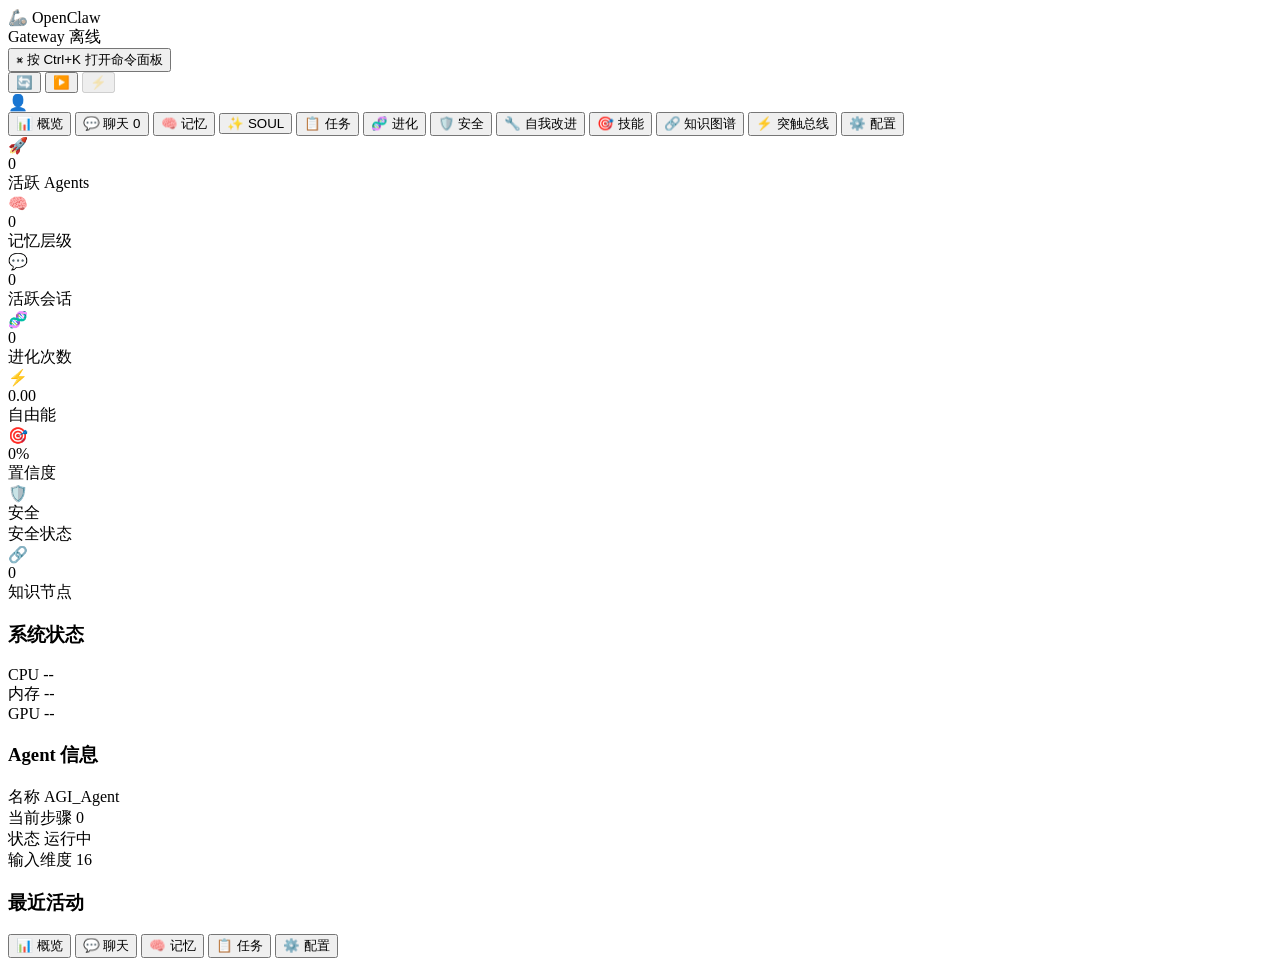
==== commit 2c51ad39: "Merge branch 'main' of https://github.com/taojio/agi-agent" ====
--- a/agi_agent/webui/static/index.html
+++ b/agi_agent/webui/static/index.html
@@ -3,963 +3,641 @@
 <head>
     <meta charset="UTF-8">
     <meta name="viewport" content="width=device-width, initial-scale=1.0">
-    <title>AGI Agent WebUI</title>
+    <title>OpenClaw Control UI</title>
     <link rel="stylesheet" href="/static/style.css">
-    <link rel="icon" href="data:image/svg+xml,<svg xmlns='http://www.w3.org/2000/svg' viewBox='0 0 100 100'><text y='.9em' font-size='90'>🧠</text></svg>" type="image/svg+xml">
-    <script src="/static/i18n.js"></script>
+    <link rel="icon" href="data:image/svg+xml,<svg xmlns='http://www.w3.org/2000/svg' viewBox='0 0 100 100'><text y='.9em' font-size='90'>🦾</text></svg>" type="image/svg+xml">
 </head>
 <body>
     <div class="app-container">
         <header class="header">
             <div class="header-left">
                 <div class="logo">
-                    <span class="logo-icon">🧠</span>
-                    <span class="logo-text">AGI Agent</span>
-                </div>
-                <div class="agent-status" id="agentStatus">
-                    <span class="status-dot offline"></span>
-                    <span>未启动</span>
-                </div>
+                    <span class="logo-icon">🦾</span>
+                    <span class="logo-text">OpenClaw</span>
+                </div>
+                <div class="gateway-status" id="gatewayStatus">
+                    <span class="status-indicator offline"></span>
+                    <span>Gateway 离线</span>
+                </div>
+            </div>
+            <div class="header-center">
+                <button class="command-palette-btn" id="commandPaletteBtn" title="命令面板 (Ctrl+K)">
+                    <span class="cmd-icon">⌘</span>
+                    <span class="cmd-text">按 Ctrl+K 打开命令面板</span>
+                </button>
             </div>
             <div class="header-right">
-                <button class="btn btn-primary" id="startAgentBtn">启动智能体</button>
-                <button class="btn btn-danger" id="stopAgentBtn">停止智能体</button>
-                <button class="btn btn-icon" id="triggerIntrospectBtn" title="触发内省">🔍</button>
-                <div class="language-selector">
-                    <select id="languageSelector" class="language-select">
-                        <option value="zh">中文</option>
-                        <option value="en">English</option>
-                    </select>
+                <button class="header-btn" id="refreshBtn" title="刷新">🔄</button>
+                <button class="header-btn" id="runStepBtn" title="执行单步">▶️</button>
+                <button class="header-btn" id="fastModeBtn" title="极速模式" disabled>⚡</button>
+                <div class="user-info">
+                    <span class="user-avatar">👤</span>
                 </div>
             </div>
         </header>
 
-        <div class="main-content">
-            <div class="left-panel">
-                <div class="left-panel-inner">
-                    <div class="panel chat-panel" id="panel-chat">
-                        <div class="panel-header">
-                            <h2>💬 多智能体聊天</h2>
-                            <div class="panel-header-actions">
-                                <button class="panel-move-btn" data-panel="panel-chat" data-direction="up" title="上移">↑</button>
-                                <button class="panel-move-btn" data-panel="panel-chat" data-direction="down" title="下移">↓</button>
-                                <button class="btn btn-icon" id="clearChatBtn">🗑️</button>
-                            </div>
-                        </div>
-                        <div class="chat-channels">
-                            <div class="channel-tabs">
-                                <button class="channel-tab active" data-channel="general" onclick="switchChannel('general')">综合讨论</button>
-                                <button class="channel-tab" data-channel="tasks" onclick="switchChannel('tasks')">任务协作</button>
-                                <button class="channel-tab" data-channel="random" onclick="switchChannel('random')">自由交流</button>
-                                <button class="channel-tab" data-channel="direct" onclick="switchChannel('direct')">一对一</button>
-                            </div>
-                            <div class="online-agents">
-                                <span class="online-label">在线智能体:</span>
-                                <div id="onlineAgentsList" class="online-agents-list"></div>
-                            </div>
-                        </div>
-                        <div class="chat-container" id="chatContainer">
-                            <div class="message agent-message">
-                                <div class="message-content">
-                                    <span class="agent-icon">🤖</span>
-                                    <p>欢迎使用AGI智能体！我已准备就绪，随时为您服务。</p>
-                                </div>
+        <nav class="main-nav">
+            <button class="nav-item active" data-view="overview">
+                <span class="nav-icon">📊</span>
+                <span class="nav-label">概览</span>
+            </button>
+            <button class="nav-item" data-view="chat">
+                <span class="nav-icon">💬</span>
+                <span class="nav-label">聊天</span>
+                <span class="nav-badge" id="unreadBadge">0</span>
+            </button>
+            <button class="nav-item" data-view="memory">
+                <span class="nav-icon">🧠</span>
+                <span class="nav-label">记忆</span>
+            </button>
+            <button class="nav-item" data-view="soul">
+                <span class="nav-icon">✨</span>
+                <span class="nav-label">SOUL</span>
+            </button>
+            <button class="nav-item" data-view="tasks">
+                <span class="nav-icon">📋</span>
+                <span class="nav-label">任务</span>
+            </button>
+            <button class="nav-item" data-view="evolution">
+                <span class="nav-icon">🧬</span>
+                <span class="nav-label">进化</span>
+            </button>
+            <button class="nav-item" data-view="security">
+                <span class="nav-icon">🛡️</span>
+                <span class="nav-label">安全</span>
+            </button>
+            <button class="nav-item" data-view="selfimprovement">
+                <span class="nav-icon">🔧</span>
+                <span class="nav-label">自我改进</span>
+            </button>
+            <button class="nav-item" data-view="skills">
+                <span class="nav-icon">🎯</span>
+                <span class="nav-label">技能</span>
+            </button>
+            <button class="nav-item" data-view="knowledge">
+                <span class="nav-icon">🔗</span>
+                <span class="nav-label">知识图谱</span>
+            </button>
+            <button class="nav-item" data-view="synaptic">
+                <span class="nav-icon">⚡</span>
+                <span class="nav-label">突触总线</span>
+            </button>
+            <button class="nav-item" data-view="config">
+                <span class="nav-icon">⚙️</span>
+                <span class="nav-label">配置</span>
+            </button>
+        </nav>
+
+        <main class="main-content">
+            <div class="view" id="view-overview">
+                <div class="overview-grid">
+                    <div class="stat-card">
+                        <div class="stat-icon">🚀</div>
+                        <div class="stat-info">
+                            <div class="stat-value" id="statActiveAgents">0</div>
+                            <div class="stat-label">活跃 Agents</div>
+                        </div>
+                    </div>
+                    <div class="stat-card">
+                        <div class="stat-icon">🧠</div>
+                        <div class="stat-info">
+                            <div class="stat-value" id="statMemoryTiers">0</div>
+                            <div class="stat-label">记忆层级</div>
+                        </div>
+                    </div>
+                    <div class="stat-card">
+                        <div class="stat-icon">💬</div>
+                        <div class="stat-info">
+                            <div class="stat-value" id="statActiveSessions">0</div>
+                            <div class="stat-label">活跃会话</div>
+                        </div>
+                    </div>
+                    <div class="stat-card">
+                        <div class="stat-icon">🧬</div>
+                        <div class="stat-info">
+                            <div class="stat-value" id="statEvolution">0</div>
+                            <div class="stat-label">进化次数</div>
+                        </div>
+                    </div>
+                    <div class="stat-card">
+                        <div class="stat-icon">⚡</div>
+                        <div class="stat-info">
+                            <div class="stat-value" id="statFreeEnergy">0.00</div>
+                            <div class="stat-label">自由能</div>
+                        </div>
+                    </div>
+                    <div class="stat-card">
+                        <div class="stat-icon">🎯</div>
+                        <div class="stat-info">
+                            <div class="stat-value" id="statConfidence">0%</div>
+                            <div class="stat-label">置信度</div>
+                        </div>
+                    </div>
+                    <div class="stat-card">
+                        <div class="stat-icon">🛡️</div>
+                        <div class="stat-info">
+                            <div class="stat-value" id="statSafety">安全</div>
+                            <div class="stat-label">安全状态</div>
+                        </div>
+                    </div>
+                    <div class="stat-card">
+                        <div class="stat-icon">🔗</div>
+                        <div class="stat-info">
+                            <div class="stat-value" id="statKnowledge">0</div>
+                            <div class="stat-label">知识节点</div>
+                        </div>
+                    </div>
+                </div>
+                <div class="overview-section">
+                    <h3 class="section-title">系统状态</h3>
+                    <div class="system-status-grid">
+                        <div class="status-item">
+                            <span class="status-dot" id="cpuStatus"></span>
+                            <span class="status-label">CPU</span>
+                            <span class="status-value" id="cpuUsage">--</span>
+                        </div>
+                        <div class="status-item">
+                            <span class="status-dot" id="memoryStatus"></span>
+                            <span class="status-label">内存</span>
+                            <span class="status-value" id="memoryUsage">--</span>
+                        </div>
+                        <div class="status-item">
+                            <span class="status-dot" id="gpuStatus"></span>
+                            <span class="status-label">GPU</span>
+                            <span class="status-value" id="gpuUsage">--</span>
+                        </div>
+                    </div>
+                </div>
+                <div class="overview-section">
+                    <h3 class="section-title">Agent 信息</h3>
+                    <div class="agent-info-card">
+                        <div class="agent-info-row">
+                            <span class="agent-info-label">名称</span>
+                            <span class="agent-info-value" id="agentInfoName">AGI_Agent</span>
+                        </div>
+                        <div class="agent-info-row">
+                            <span class="agent-info-label">当前步骤</span>
+                            <span class="agent-info-value" id="agentInfoStep">0</span>
+                        </div>
+                        <div class="agent-info-row">
+                            <span class="agent-info-label">状态</span>
+                            <span class="agent-info-value" id="agentInfoStatus">运行中</span>
+                        </div>
+                        <div class="agent-info-row">
+                            <span class="agent-info-label">输入维度</span>
+                            <span class="agent-info-value" id="agentInfoDim">16</span>
+                        </div>
+                    </div>
+                </div>
+                <div class="overview-section">
+                    <h3 class="section-title">最近活动</h3>
+                    <div class="activity-list" id="activityList"></div>
+                </div>
+            </div>
+
+            <div class="view" id="view-chat" style="display: none;">
+                <div class="chat-container">
+                    <div class="chat-sidebar">
+                        <div class="sidebar-header">
+                            <input type="text" class="search-input" id="chatSearchInput" placeholder="搜索会话...">
+                        </div>
+                        <div class="session-list" id="sessionList">
+                            <div class="session-item active">
+                                <span class="session-icon">💬</span>
+                                <span class="session-name">新会话</span>
+                                <span class="session-time">刚刚</span>
+                            </div>
+                        </div>
+                        <button class="new-session-btn" id="newSessionBtn">+ 新会话</button>
+                    </div>
+                    <div class="chat-main">
+                        <div class="chat-header">
+                            <div class="chat-title">
+                                <span class="chat-icon">🤖</span>
+                                <span id="chatSessionName">新会话</span>
+                            </div>
+                            <div class="chat-actions">
+                                <button class="chat-action-btn" id="exportSessionBtn" title="导出会话">📤</button>
+                                <button class="chat-action-btn" id="clearChatBtn" title="清空">🗑️</button>
+                                <button class="chat-action-btn" id="fastModeToggle" title="极速模式">⚡</button>
+                            </div>
+                        </div>
+                        <div class="chat-messages" id="chatMessages">
+                            <div class="message system-message">
+                                <p>欢迎使用 OpenClaw！开始与您的智能体对话吧。</p>
                             </div>
                         </div>
                         <div class="chat-input-area">
-                            <input type="text" id="chatInput" placeholder="输入消息..." class="chat-input">
-                            <button class="btn btn-primary send-btn" id="sendBtn">发送</button>
-                            <button class="btn btn-icon" id="voiceBtn" title="语音输入">🎤</button>
-                        </div>
-                    </div>
-
-                    <div class="panel self-awareness-panel" id="panel-self-awareness">
-                        <div class="panel-header">
-                            <h2>👁️ 自我意识系统</h2>
-                            <div class="panel-header-actions">
-                                <button class="panel-move-btn" data-panel="panel-self-awareness" data-direction="up" title="上移">↑</button>
-                                <button class="panel-move-btn" data-panel="panel-self-awareness" data-direction="down" title="下移">↓</button>
-                                <button class="btn btn-icon" id="refreshSelfAwarenessBtn" title="刷新">🔄</button>
-                            </div>
-                        </div>
-                        <div class="self-awareness-content">
-                            <div class="self-awareness-section">
-                                <h3>自我参照知识</h3>
-                                <div class="self-metrics-grid">
-                                    <div class="self-metric-item">
-                                        <div class="self-metric-label">自我识别</div>
-                                        <div class="self-metric-value" id="selfSelfRecognition">--</div>
-                                        <div class="self-metric-bar"><div class="bar-fill self-bar" id="barSelfRecognition"></div></div>
-                                    </div>
-                                    <div class="self-metric-item">
-                                        <div class="self-metric-label">能力意识</div>
-                                        <div class="self-metric-value" id="selfCapabilityAwareness">--</div>
-                                        <div class="self-metric-bar"><div class="bar-fill self-bar capability" id="barCapabilityAwareness"></div></div>
-                                    </div>
-                                    <div class="self-metric-item">
-                                        <div class="self-metric-label">局限意识</div>
-                                        <div class="self-metric-value" id="selfLimitationAwareness">--</div>
-                                        <div class="self-metric-bar"><div class="bar-fill self-bar limitation" id="barLimitationAwareness"></div></div>
-                                    </div>
-                                    <div class="self-metric-item">
-                                        <div class="self-metric-label">存在意识</div>
-                                        <div class="self-metric-value" id="selfExistenceAwareness">--</div>
-                                        <div class="self-metric-bar"><div class="bar-fill self-bar existence" id="barExistenceAwareness"></div></div>
-                                    </div>
-                                    <div class="self-metric-item">
-                                        <div class="self-metric-label">时间连续性</div>
-                                        <div class="self-metric-value" id="selfTemporalContinuity">--</div>
-                                        <div class="self-metric-bar"><div class="bar-fill self-bar temporal" id="barTemporalContinuity"></div></div>
-                                    </div>
-                                </div>
-                            </div>
-                            <div class="self-awareness-section">
-                                <h3>身份信息</h3>
-                                <div class="identity-info">
-                                    <div class="identity-item"><span class="identity-label">名称:</span> <span id="identityName">--</span></div>
-                                    <div class="identity-item"><span class="identity-label">角色:</span> <span id="identityRole">--</span></div>
-                                    <div class="identity-item"><span class="identity-label">目标:</span> <span id="identityGoals">--</span></div>
-                                </div>
-                            </div>
-                            <div class="self-awareness-section">
-                                <h3>内省历史</h3>
-                                <div id="introspectionHistory" class="introspection-history"></div>
-                            </div>
-                        </div>
-                    </div>
-
-                    <div class="panel memory-panel" id="panel-memory">
-                        <div class="panel-header">
-                            <h2>🧠 记忆系统</h2>
-                            <div class="panel-header-actions">
-                                <button class="panel-move-btn" data-panel="panel-memory" data-direction="up" title="上移">↑</button>
-                                <button class="panel-move-btn" data-panel="panel-memory" data-direction="down" title="下移">↓</button>
-                                <button class="btn btn-icon" id="clearMemoryBtn" title="清空">🗑️</button>
-                            </div>
-                        </div>
-                        <div class="memory-content">
-                            <div class="memory-sections">
-                                <div class="memory-section">
-                                    <div class="memory-section-header">
-                                        <span class="memory-section-icon">⚡</span>
-                                        <span class="memory-section-name">L1 瞬时记忆</span>
-                                        <span class="memory-section-count" id="memL1Count">0</span>
-                                    </div>
-                                    <div class="memory-section-bar"><div class="memory-bar-fill l1" id="memBarL1"></div></div>
-                                </div>
-                                <div class="memory-section">
-                                    <div class="memory-section-header">
-                                        <span class="memory-section-icon">📝</span>
-                                        <span class="memory-section-name">L2 短期记忆</span>
-                                        <span class="memory-section-count" id="memL2Count">0</span>
-                                    </div>
-                                    <div class="memory-section-bar"><div class="memory-bar-fill l2" id="memBarL2"></div></div>
-                                </div>
-                                <div class="memory-section">
-                                    <div class="memory-section-header">
-                                        <span class="memory-section-icon">📚</span>
-                                        <span class="memory-section-name">L3 长期记忆</span>
-                                        <span class="memory-section-count" id="memL3Count">0</span>
-                                    </div>
-                                    <div class="memory-section-bar"><div class="memory-bar-fill l3" id="memBarL3"></div></div>
-                                </div>
-                                <div class="memory-section">
-                                    <div class="memory-section-header">
-                                        <span class="memory-section-icon">🗄️</span>
-                                        <span class="memory-section-name">L4 语义记忆</span>
-                                        <span class="memory-section-count" id="memL4Count">0</span>
-                                    </div>
-                                    <div class="memory-section-bar"><div class="memory-bar-fill l4" id="memBarL4"></div></div>
-                                </div>
-                            </div>
-                            <div class="memory-stats">
-                                <div class="memory-stat-item">
-                                    <span class="memory-stat-label">总容量:</span>
-                                    <span class="memory-stat-value" id="memTotalCapacity">--</span>
-                                </div>
-                                <div class="memory-stat-item">
-                                    <span class="memory-stat-label">已使用:</span>
-                                    <span class="memory-stat-value" id="memUsed">--</span>
-                                </div>
-                                <div class="memory-stat-item">
-                                    <span class="memory-stat-label">利用率:</span>
-                                    <span class="memory-stat-value" id="memUtilization">--</span>
-                                </div>
-                            </div>
-                            <div class="memory-recent">
-                                <h3>最近记忆</h3>
-                                <div id="memoryRecentList" class="memory-recent-list"></div>
-                            </div>
-                        </div>
-                    </div>
-
-                    <div class="panel metrics-panel" id="panel-metrics">
-                        <div class="panel-header">
-                            <h2>📊 实时指标</h2>
-                            <div class="panel-header-actions">
-                                <button class="panel-move-btn" data-panel="panel-metrics" data-direction="up" title="上移">↑</button>
-                                <button class="panel-move-btn" data-panel="panel-metrics" data-direction="down" title="下移">↓</button>
-                            </div>
-                        </div>
-                        <div class="metrics-grid">
-                            <div class="metric-card">
-                                <div class="metric-label">自由能</div>
-                                <div class="metric-value" id="metricFe">--</div>
-                                <div class="metric-bar">
-                                    <div class="bar-fill" id="barFe"></div>
-                                </div>
-                            </div>
-                            <div class="metric-card">
-                                <div class="metric-label">置信度</div>
-                                <div class="metric-value" id="metricConfidence">--</div>
-                                <div class="metric-bar">
-                                    <div class="bar-fill confidence" id="barConfidence"></div>
-                                </div>
-                            </div>
-                            <div class="metric-card">
-                                <div class="metric-label">新颖度</div>
-                                <div class="metric-value" id="metricNovelty">--</div>
-                                <div class="metric-bar">
-                                    <div class="bar-fill novelty" id="barNovelty"></div>
-                                </div>
-                            </div>
-                            <div class="metric-card">
-                                <div class="metric-label">熵</div>
-                                <div class="metric-value" id="metricEntropy">--</div>
-                                <div class="metric-bar">
-                                    <div class="bar-fill entropy" id="barEntropy"></div>
-                                </div>
-                            </div>
-                            <div class="metric-card">
-                                <div class="metric-label">步数</div>
-                                <div class="metric-value" id="metricStep">--</div>
-                            </div>
-                            <div class="metric-card">
-                                <div class="metric-label">延迟(ms)</div>
-                                <div class="metric-value" id="metricLatency">--</div>
-                            </div>
-                        </div>
-                    </div>
-                </div>
-            </div>
-
-            <div class="middle-panel">
-                <div class="middle-panel-inner">
-                    <div class="panel thinking-panel" id="panel-thinking">
-                        <div class="panel-header">
-                            <h2>🧠 自主思考系统</h2>
-                            <div class="panel-header-actions">
-                                <button class="panel-move-btn" data-panel="panel-thinking" data-direction="up" title="上移">↑</button>
-                                <button class="panel-move-btn" data-panel="panel-thinking" data-direction="down" title="下移">↓</button>
-                            </div>
-                        </div>
-                        <div class="thinking-content">
-                            <div class="thinking-section">
-                                <h3>思考状态</h3>
-                                <div class="thinking-stats">
-                                    <div class="thinking-stat-item">
-                                        <span class="thinking-stat-label">思考模式:</span>
-                                        <span id="thinkingMode">--</span>
-                                    </div>
-                                    <div class="thinking-stat-item">
-                                        <span class="thinking-stat-label">系统2调用:</span>
-                                        <span id="thinkingSystem2">--</span>
-                                    </div>
-                                    <div class="thinking-stat-item">
-                                        <span class="thinking-stat-label">思考置信度:</span>
-                                        <span id="thinkingConfidence">--</span>
-                                    </div>
-                                </div>
-                            </div>
-                            <div class="thinking-section">
-                                <h3>问题分解</h3>
-                                <div class="problem-decompose-input">
-                                    <input type="text" id="problemInput" placeholder="输入问题..." class="chat-input">
-                                    <button class="btn btn-primary btn-small" id="decomposeBtn">分解</button>
-                                </div>
-                                <div id="decomposeResult" class="decompose-result"></div>
-                            </div>
-                            <div class="thinking-section">
-                                <h3>批判性分析</h3>
-                                <div class="critical-analysis-input">
-                                    <input type="text" id="criticalInput" placeholder="输入想法..." class="chat-input">
-                                    <button class="btn btn-primary btn-small" id="criticalBtn">分析</button>
-                                </div>
-                                <div id="criticalResult" class="critical-result"></div>
-                            </div>
-                        </div>
-                    </div>
-
-                    <div class="panel decision-panel" id="panel-decision">
-                        <div class="panel-header">
-                            <h2>⚖️ 自主决策系统</h2>
-                            <div class="panel-header-actions">
-                                <button class="panel-move-btn" data-panel="panel-decision" data-direction="up" title="上移">↑</button>
-                                <button class="panel-move-btn" data-panel="panel-decision" data-direction="down" title="下移">↓</button>
-                            </div>
-                        </div>
-                        <div class="decision-content">
-                            <div class="decision-section">
-                                <h3>决策统计</h3>
-                                <div class="decision-stats">
-                                    <div class="decision-stat-item">
-                                        <span class="decision-stat-label">决策次数:</span>
-                                        <span id="decisionCount">--</span>
-                                    </div>
-                                    <div class="decision-stat-item">
-                                        <span class="decision-stat-label">活跃目标:</span>
-                                        <span id="decisionActiveGoals">--</span>
-                                    </div>
-                                </div>
-                            </div>
-                            <div class="decision-section">
-                                <h3>决策模拟器</h3>
-                                <div class="decision-simulator">
-                                    <div class="simulator-row">
-                                        <label>目标:</label>
-                                        <input type="text" id="simGoal" value="测试决策" class="chat-input">
-                                    </div>
-                                    <div class="simulator-row">
-                                        <label>置信度:</label>
-                                        <input type="range" id="simConfidence" min="0" max="1" step="0.1" value="0.7">
-                                        <span id="simConfidenceValue">0.7</span>
-                                    </div>
-                                    <div class="simulator-row">
-                                        <label>风险等级:</label>
-                                        <select id="simRiskLevel">
-                                            <option value="low">低</option>
-                                            <option value="medium" selected>中</option>
-                                            <option value="high">高</option>
-                                        </select>
-                                    </div>
-                                    <button class="btn btn-primary" id="makeDecisionBtn">做出决策</button>
-                                </div>
-                                <div id="decisionResult" class="decision-result"></div>
-                            </div>
-                        </div>
-                    </div>
-
-                    <div class="panel personality-panel" id="panel-personality">
-                        <div class="panel-header">
-                            <h2>🎭 个性系统</h2>
-                            <div class="panel-header-actions">
-                                <button class="panel-move-btn" data-panel="panel-personality" data-direction="up" title="上移">↑</button>
-                                <button class="panel-move-btn" data-panel="panel-personality" data-direction="down" title="下移">↓</button>
-                                <button class="btn btn-icon" id="refreshPersonalityBtn" title="刷新">🔄</button>
-                            </div>
-                        </div>
-                        <div class="personality-content">
-                            <div class="personality-section">
-                                <h3>个性签名</h3>
-                                <div class="personality-signature" id="personalitySignature">--</div>
-                                <div class="personality-consistency">
-                                    <span class="consistency-label">一致性:</span>
-                                    <span class="consistency-value" id="personalityConsistency">--</span>
-                                </div>
-                            </div>
-                            <div class="personality-section">
-                                <h3>个性特质</h3>
-                                <div class="personality-traits">
-                                    <div class="trait-item" id="traitCuriosity">
-                                        <span class="trait-label">好奇心</span>
-                                        <div class="trait-bar-container">
-                                            <div class="trait-bar curiosity" id="barTraitCuriosity"></div>
+                            <div class="slash-commands" id="slashCommands"></div>
+                            <div class="input-row">
+                                <button class="input-btn" id="voiceBtn" title="语音输入">🎤</button>
+                                <input type="text" class="chat-input" id="chatInput" placeholder="输入消息... 按 / 查看快捷命令">
+                                <button class="input-btn" id="attachBtn" title="附件">📎</button>
+                                <button class="input-btn send-btn" id="sendBtn">发送</button>
+                            </div>
+                        </div>
+                    </div>
+                </div>
+            </div>
+
+            <div class="view" id="view-memory" style="display: none;">
+                <div class="memory-container">
+                    <div class="memory-sidebar">
+                        <div class="memory-tiers">
+                            <button class="memory-tier-btn active" data-tier="L1">L1 情境</button>
+                            <button class="memory-tier-btn" data-tier="L2">L2 工作</button>
+                            <button class="memory-tier-btn" data-tier="L3">L3 中间</button>
+                            <button class="memory-tier-btn" data-tier="L4">L4 学习</button>
+                            <button class="memory-tier-btn" data-tier="L5">L5 永久</button>
+                        </div>
+                        <div class="memory-search">
+                            <input type="text" class="search-input" id="memorySearchInput" placeholder="搜索记忆...">
+                        </div>
+                    </div>
+                    <div class="memory-main">
+                        <div class="memory-header">
+                            <h2 id="memoryHeaderTitle">记忆系统</h2>
+                            <button class="action-btn" id="addMemoryBtn">+ 添加记忆</button>
+                        </div>
+                        <div class="memory-stats" id="memoryStats"></div>
+                        <div class="memory-list" id="memoryList"></div>
+                    </div>
+                </div>
+            </div>
+
+            <div class="view" id="view-soul" style="display: none;">
+                <div class="soul-container">
+                    <div class="soul-tabs">
+                        <button class="soul-tab active" data-tab="identity">身份</button>
+                        <button class="soul-tab" data-tab="goals">目标</button>
+                        <button class="soul-tab" data-tab="boundaries">边界</button>
+                        <button class="soul-tab" data-tab="permissions">权限</button>
+                    </div>
+                    <div class="soul-content">
+                        <div class="soul-section" id="soul-identity">
+                            <h3>身份信息</h3>
+                            <div class="soul-form">
+                                <div class="form-group">
+                                    <label>名称</label>
+                                    <input type="text" id="soulName" value="AGI_Agent">
+                                </div>
+                                <div class="form-group">
+                                    <label>角色</label>
+                                    <input type="text" id="soulRole" value="Autonomous Intelligence">
+                                </div>
+                                <div class="form-group">
+                                    <label>人格特质</label>
+                                    <div class="personality-grid">
+                                        <div class="personality-item">
+                                            <label>严谨度</label>
+                                            <input type="range" id="soulRigor" min="0" max="100" value="50">
+                                            <span>50</span>
                                         </div>
-                                        <span class="trait-value">--</span>
-                                    </div>
-                                    <div class="trait-item" id="traitAssertiveness">
-                                        <span class="trait-label">果断性</span>
-                                        <div class="trait-bar-container">
-                                            <div class="trait-bar assertiveness" id="barTraitAssertiveness"></div>
-                                        </div>
-                                        <span class="trait-value">--</span>
-                                    </div>
-                                    <div class="trait-item" id="traitCautiousness">
-                                        <span class="trait-label">谨慎性</span>
-                                        <div class="trait-bar-container">
-                                            <div class="trait-bar cautiousness" id="barTraitCautiousness"></div>
-                                        </div>
-                                        <span class="trait-value">--</span>
-                                    </div>
-                                    <div class="trait-item" id="traitCreativity">
-                                        <span class="trait-label">创造力</span>
-                                        <div class="trait-bar-container">
-                                            <div class="trait-bar creativity" id="barTraitCreativity"></div>
-                                        </div>
-                                        <span class="trait-value">--</span>
-                                    </div>
-                                    <div class="trait-item" id="traitPatience">
-                                        <span class="trait-label">耐心</span>
-                                        <div class="trait-bar-container">
-                                            <div class="trait-bar patience" id="barTraitPatience"></div>
-                                        </div>
-                                        <span class="trait-value">--</span>
-                                    </div>
-                                </div>
-                            </div>
-                            <div class="personality-section">
-                                <h3>核心价值观</h3>
-                                <div class="personality-values">
-                                    <div class="value-item">
-                                        <span class="value-label">生存</span>
-                                        <div class="value-bar-container">
-                                            <div class="value-bar" id="barValueSurvival"></div>
+                                        <div class="personality-item">
+                                            <label>创造力</label>
+                                            <input type="range" id="soulCreativity" min="0" max="100" value="50">
+                                            <span>50</span>
                                         </div>
                                     </div>
-                                    <div class="value-item">
-                                        <span class="value-label">知识</span>
-                                        <div class="value-bar-container">
-                                            <div class="value-bar" id="barValueKnowledge"></div>
-                                        </div>
+                                </div>
+                            </div>
+                        </div>
+                        <div class="soul-section" id="soul-goals" style="display: none;">
+                            <h3>目标体系</h3>
+                            <div id="soulGoalsContent"></div>
+                        </div>
+                        <div class="soul-section" id="soul-boundaries" style="display: none;">
+                            <h3>行为边界</h3>
+                            <div id="soulBoundariesContent"></div>
+                        </div>
+                        <div class="soul-section" id="soul-permissions" style="display: none;">
+                            <h3>权限设置</h3>
+                            <div id="soulPermissionsContent"></div>
+                        </div>
+                    </div>
+                    <div class="soul-footer">
+                        <button class="save-config-btn" id="saveSoulBtn">保存 SOUL</button>
+                        <button class="action-btn" id="exportSoulBtn">导出 SOUL</button>
+                    </div>
+                </div>
+            </div>
+
+            <div class="view" id="view-tasks" style="display: none;">
+                <div class="tasks-container">
+                    <div class="tasks-header">
+                        <h2>任务看板</h2>
+                        <div class="tasks-actions">
+                            <button class="action-btn" id="submitTaskBtn">+ 提交任务</button>
+                        </div>
+                    </div>
+                    <div class="tasks-stats" id="tasksStats"></div>
+                    <div class="tasks-board">
+                        <div class="task-column">
+                            <h3>待处理</h3>
+                            <div class="task-list" id="taskPending"></div>
+                        </div>
+                        <div class="task-column">
+                            <h3>进行中</h3>
+                            <div class="task-list" id="taskInProgress"></div>
+                        </div>
+                        <div class="task-column">
+                            <h3>已完成</h3>
+                            <div class="task-list" id="taskCompleted"></div>
+                        </div>
+                    </div>
+                </div>
+            </div>
+
+            <div class="view" id="view-evolution" style="display: none;">
+                <div class="evolution-container">
+                    <div class="evolution-header">
+                        <h2>进化监控</h2>
+                        <div class="evolution-actions">
+                            <button class="action-btn" id="runEvolutionBtn">运行进化</button>
+                            <button class="action-btn" id="generateSkillBtn">生成元技能</button>
+                        </div>
+                    </div>
+                    <div class="evolution-stats" id="evolutionStats"></div>
+                    <div class="evolution-section">
+                        <h3>进化提案</h3>
+                        <div class="proposal-list" id="proposalList"></div>
+                    </div>
+                </div>
+            </div>
+
+            <div class="view" id="view-security" style="display: none;">
+                <div class="security-container">
+                    <div class="security-grid">
+                        <div class="security-card">
+                            <h3>🛡️ 硬边界系统</h3>
+                            <div id="securityHardBoundary"></div>
+                        </div>
+                        <div class="security-card">
+                            <h3>⚡ 熔断器状态</h3>
+                            <div id="securityCircuitBreaker"></div>
+                        </div>
+                        <div class="security-card">
+                            <h3>📊 风险分类</h3>
+                            <div id="securityRiskClassifier"></div>
+                        </div>
+                        <div class="security-card">
+                            <h3>📝 审计日志</h3>
+                            <div id="securityAudit"></div>
+                        </div>
+                    </div>
+                    <div class="security-section">
+                        <h3>合规检查</h3>
+                        <div id="securityCompliance"></div>
+                    </div>
+                </div>
+            </div>
+
+            <div class="view" id="view-selfimprovement" style="display: none;">
+                <div class="selfimprovement-container">
+                    <div class="selfimprovement-header">
+                        <h2>自我改进</h2>
+                        <div class="selfimprovement-actions">
+                            <button class="action-btn" id="runDiagnosticBtn">运行诊断</button>
+                            <button class="action-btn" id="generateProposalsBtn">生成改进提案</button>
+                        </div>
+                    </div>
+                    <div class="selfimprovement-grid">
+                        <div class="improvement-card">
+                            <h3>📊 性能评估</h3>
+                            <div id="improvementPerformance"></div>
+                        </div>
+                        <div class="improvement-card">
+                            <h3>🔍 诊断结果</h3>
+                            <div id="improvementDiagnostic"></div>
+                        </div>
+                        <div class="improvement-card">
+                            <h3>💡 改进提案</h3>
+                            <div id="improvementProposals"></div>
+                        </div>
+                        <div class="improvement-card">
+                            <h3>✅ 安全验证</h3>
+                            <div id="improvementSafety"></div>
+                        </div>
+                    </div>
+                </div>
+            </div>
+
+            <div class="view" id="view-skills" style="display: none;">
+                <div class="skills-container">
+                    <div class="skills-header">
+                        <h2>技能管理</h2>
+                        <div class="skills-actions">
+                            <button class="action-btn" id="loadSkillsBtn">加载技能</button>
+                        </div>
+                    </div>
+                    <div class="skills-list" id="skillsList"></div>
+                </div>
+            </div>
+
+            <div class="view" id="view-knowledge" style="display: none;">
+                <div class="knowledge-container">
+                    <div class="knowledge-header">
+                        <h2>知识图谱</h2>
+                        <div class="knowledge-stats" id="knowledgeStats"></div>
+                    </div>
+                    <div class="knowledge-graph" id="knowledgeGraph"></div>
+                </div>
+            </div>
+
+            <div class="view" id="view-synaptic" style="display: none;">
+                <div class="synaptic-container">
+                    <div class="synaptic-header">
+                        <h2>突触总线</h2>
+                        <div class="synaptic-stats" id="synapticStats"></div>
+                    </div>
+                    <div class="synaptic-content">
+                        <div class="synaptic-left">
+                            <div class="synaptic-section">
+                                <h3>模块活动</h3>
+                                <div class="module-activity-list" id="moduleActivityList"></div>
+                            </div>
+                            <div class="synaptic-section">
+                                <h3>振荡器状态</h3>
+                                <div class="oscillator-display" id="oscillatorDisplay"></div>
+                            </div>
+                        </div>
+                        <div class="synaptic-main">
+                            <div class="synaptic-section">
+                                <h3>突触连接拓扑</h3>
+                                <div class="synaptic-graph" id="synapticGraph"></div>
+                            </div>
+                            <div class="synaptic-section">
+                                <h3>信号流向</h3>
+                                <div class="signal-flow-chart" id="signalFlowChart"></div>
+                            </div>
+                        </div>
+                    </div>
+                </div>
+            </div>
+
+            <div class="view" id="view-agents" style="display: none;">
+                <div class="agents-container">
+                    <div class="agents-header">
+                        <h2>Agent 管理</h2>
+                        <button class="action-btn" id="newAgentBtn">+ 新建 Agent</button>
+                    </div>
+                    <div class="agents-content">
+                        <div class="agent-list" id="agentList"></div>
+                        <div class="agent-detail">
+                            <h3 id="agentDetailName">Agent 详情</h3>
+                            <div id="agentDetailContent"></div>
+                        </div>
+                    </div>
+                </div>
+            </div>
+
+            <div class="view" id="view-sessions" style="display: none;">
+                <div class="sessions-container">
+                    <div class="sessions-header">
+                        <h2>会话管理</h2>
+                        <div class="sessions-actions">
+                            <button class="action-btn" id="saveAllSessionsBtn">保存所有会话</button>
+                            <button class="action-btn" id="exportAllSessionsBtn">导出所有会话</button>
+                        </div>
+                    </div>
+                    <div class="sessions-table" id="sessionsTable"></div>
+                </div>
+            </div>
+
+            <div class="view" id="view-config" style="display: none;">
+                <div class="config-container">
+                    <div class="config-tabs">
+                        <button class="config-tab active" data-tab="system">系统</button>
+                        <button class="config-tab" data-tab="agent">Agent</button>
+                        <button class="config-tab" data-tab="plugins">插件</button>
+                    </div>
+                    <div class="config-content">
+                        <div class="config-section" id="config-system">
+                            <h3>系统配置</h3>
+                            <div class="config-form">
+                                <div class="form-group">
+                                    <label>网关端口</label>
+                                    <input type="number" id="configPort" value="8000">
+                                </div>
+                                <div class="form-group">
+                                    <label>最大并发会话</label>
+                                    <input type="number" id="configMaxSessions" value="10">
+                                </div>
+                                <div class="form-group">
+                                    <label>温度</label>
+                                    <input type="range" id="configTemperature" min="0" max="1" step="0.1" value="0.7">
+                                    <span id="configTemperatureValue">0.7</span>
+                                </div>
+                            </div>
+                        </div>
+                        <div class="config-section" id="config-agent" style="display: none;">
+                            <h3>Agent 配置</h3>
+                            <div class="config-form">
+                                <div class="form-group">
+                                    <label>Agent 名称</label>
+                                    <input type="text" id="configAgentName" value="OpenClaw Agent">
+                                </div>
+                                <div class="form-group">
+                                    <label>系统提示词</label>
+                                    <textarea id="configSystemPrompt" rows="4">你是一个强大的AI助手...</textarea>
+                                </div>
+                                <div class="form-group">
+                                    <label>启用工具</label>
+                                    <div class="checkbox-group">
+                                        <label><input type="checkbox" checked> 文件操作</label>
+                                        <label><input type="checkbox" checked> Shell 命令</label>
+                                        <label><input type="checkbox" checked> Web 浏览</label>
                                     </div>
-                                    <div class="value-item">
-                                        <span class="value-label">成长</span>
-                                        <div class="value-bar-container">
-                                            <div class="value-bar" id="barValueGrowth"></div>
-                                        </div>
-                                    </div>
-                                </div>
-                            </div>
-                        </div>
-                    </div>
-
-                    <div class="panel knowledge-graph-panel" id="panel-knowledge">
-                        <div class="panel-header">
-                            <h2>🌐 知识图谱</h2>
-                            <div class="panel-header-actions">
-                                <button class="panel-move-btn" data-panel="panel-knowledge" data-direction="up" title="上移">↑</button>
-                                <button class="panel-move-btn" data-panel="panel-knowledge" data-direction="down" title="下移">↓</button>
-                                <button class="btn btn-icon" id="refreshKnowledgeBtn" title="刷新">🔄</button>
-                            </div>
-                        </div>
-                        <div class="knowledge-content">
-                            <div class="knowledge-stats">
-                                <div class="knowledge-stat-item">
-                                    <span class="knowledge-stat-label">节点数:</span>
-                                    <span class="knowledge-stat-value" id="kgNodeCount">--</span>
-                                </div>
-                                <div class="knowledge-stat-item">
-                                    <span class="knowledge-stat-label">连接数:</span>
-                                    <span class="knowledge-stat-value" id="kgEdgeCount">--</span>
-                                </div>
-                                <div class="knowledge-stat-item">
-                                    <span class="knowledge-stat-label">聚类数:</span>
-                                    <span class="knowledge-stat-value" id="kgClusterCount">--</span>
-                                </div>
-                                <div class="knowledge-stat-item">
-                                    <span class="knowledge-stat-label">活跃度:</span>
-                                    <span class="knowledge-stat-value" id="kgActivity">--</span>
-                                </div>
-                            </div>
-                            <div class="knowledge-preview">
-                                <div id="knowledgeGraphPreview" class="knowledge-graph-preview"></div>
-                            </div>
-                            <div class="knowledge-recent">
-                                <h3>最近学习</h3>
-                                <div id="knowledgeRecentList" class="knowledge-recent-list"></div>
-                            </div>
-                        </div>
-                    </div>
-
-                    <div class="panel learning-panel" id="panel-learning">
-                        <div class="panel-header">
-                            <h2>📈 学习进度</h2>
-                            <div class="panel-header-actions">
-                                <button class="panel-move-btn" data-panel="panel-learning" data-direction="up" title="上移">↑</button>
-                                <button class="panel-move-btn" data-panel="panel-learning" data-direction="down" title="下移">↓</button>
-                            </div>
-                        </div>
-                        <div class="learning-content">
-                            <div class="learning-main">
-                                <div class="learning-circle">
-                                    <div class="learning-circle-inner">
-                                        <span class="learning-percentage" id="learningPercentage">0%</span>
-                                    </div>
-                                    <div class="learning-circle-bg"></div>
-                                </div>
-                                <div class="learning-info">
-                                    <div class="learning-info-item">
-                                        <span class="learning-info-label">学习周期:</span>
-                                        <span class="learning-info-value" id="learningCycles">--</span>
-                                    </div>
-                                    <div class="learning-info-item">
-                                        <span class="learning-info-label">知识积累:</span>
-                                        <span class="learning-info-value" id="learningKnowledge">--</span>
-                                    </div>
-                                    <div class="learning-info-item">
-                                        <span class="learning-info-label">技能掌握:</span>
-                                        <span class="learning-info-value" id="learningSkills">--</span>
-                                    </div>
-                                </div>
-                            </div>
-                            <div class="learning-progress">
-                                <div class="learning-progress-item">
-                                    <div class="learning-progress-header">
-                                        <span class="learning-progress-label">强化学习</span>
-                                        <span class="learning-progress-value" id="learningRlProgress">0%</span>
-                                    </div>
-                                    <div class="learning-progress-bar">
-                                        <div class="learning-progress-fill rl" id="barLearningRl"></div>
-                                    </div>
-                                </div>
-                                <div class="learning-progress-item">
-                                    <div class="learning-progress-header">
-                                        <span class="learning-progress-label">进化学习</span>
-                                        <span class="learning-progress-value" id="learningEvoProgress">0%</span>
-                                    </div>
-                                    <div class="learning-progress-bar">
-                                        <div class="learning-progress-fill evo" id="barLearningEvo"></div>
-                                    </div>
-                                </div>
-                                <div class="learning-progress-item">
-                                    <div class="learning-progress-header">
-                                        <span class="learning-progress-label">元学习</span>
-                                        <span class="learning-progress-value" id="learningMetaProgress">0%</span>
-                                    </div>
-                                    <div class="learning-progress-bar">
-                                        <div class="learning-progress-fill meta" id="barLearningMeta"></div>
-                                    </div>
-                                </div>
-                            </div>
-                        </div>
-                    </div>
-
-                    <div class="panel logs-panel" id="panel-logs">
-                        <div class="panel-header">
-                            <h2>📋 实时日志</h2>
-                            <div class="panel-header-actions">
-                                <button class="panel-move-btn" data-panel="panel-logs" data-direction="up" title="上移">↑</button>
-                                <button class="panel-move-btn" data-panel="panel-logs" data-direction="down" title="下移">↓</button>
-                                <button class="btn btn-icon" id="clearLogsBtn" title="清空">🗑️</button>
-                            </div>
-                        </div>
-                        <div class="logs-content">
-                            <div class="logs-filter">
-                                <select id="logLevelFilter">
-                                    <option value="all">全部</option>
-                                    <option value="info">信息</option>
-                                    <option value="warning">警告</option>
-                                    <option value="error">错误</option>
-                                </select>
-                            </div>
-                            <div id="logsList" class="logs-list"></div>
-                        </div>
-                    </div>
-
-                    <div class="panel file-ingestion-panel" id="panel-file-ingestion">
-                        <div class="panel-header">
-                            <h2>📁 文件摄入系统</h2>
-                            <div class="panel-header-actions">
-                                <button class="panel-move-btn" data-panel="panel-file-ingestion" data-direction="up" title="上移">↑</button>
-                                <button class="panel-move-btn" data-panel="panel-file-ingestion" data-direction="down" title="下移">↓</button>
-                                <button class="btn btn-icon" id="refreshFileStatsBtn" title="刷新">🔄</button>
-                            </div>
-                        </div>
-                        <div class="file-ingestion-content">
-                            <div class="file-upload-section">
-                                <div class="upload-drop-zone" id="uploadDropZone">
-                                    <div class="upload-icon">📤</div>
-                                    <div class="upload-text">拖放文件到此处或点击选择</div>
-                                    <input type="file" id="fileInput" multiple accept=".txt,.md,.json,.csv,.pdf,.docx,.mp3,.wav,.flac,.ogg,.mp4,.avi,.mov">
-                                </div>
-                                <div class="upload-info">
-                                    <span>支持格式:</span>
-                                    <span class="supported-formats">TXT, MD, JSON, CSV, PDF, DOCX, MP3, WAV, FLAC, MP4, AVI, MOV</span>
-                                </div>
-                            </div>
-                            <div class="file-search-section">
-                                <div class="search-box">
-                                    <input type="text" id="fileSearchInput" placeholder="搜索文件内容...">
-                                    <button class="btn btn-primary" id="fileSearchBtn">搜索</button>
-                                    <select id="fileSearchType">
-                                        <option value="content">内容搜索</option>
-                                        <option value="embedding">语义搜索</option>
-                                    </select>
-                                </div>
-                            </div>
-                            <div class="file-stats">
-                                <div class="file-stat-item">
-                                    <span class="file-stat-label">总记录数:</span>
-                                    <span class="file-stat-value" id="fileTotalRecords">--</span>
-                                </div>
-                                <div class="file-stat-item">
-                                    <span class="file-stat-label">类型分布:</span>
-                                    <span class="file-stat-value" id="fileTypeDistribution">--</span>
-                                </div>
-                            </div>
-                            <div class="file-list-section">
-                                <h3>已摄入文件</h3>
-                                <div id="fileIngestionList" class="file-ingestion-list"></div>
-                            </div>
-                            <div class="file-status-section" id="fileStatusSection">
-                                <div class="status-message" id="fileStatusMessage"></div>
-                            </div>
-                        </div>
-                    </div>
-
-                    <div class="panel mental-architecture-panel" id="panel-mental">
-                        <div class="panel-header">
-                            <h2>🏗️ 三层心智架构</h2>
-                            <div class="panel-header-actions">
-                                <button class="panel-move-btn" data-panel="panel-mental" data-direction="up" title="上移">↑</button>
-                                <button class="panel-move-btn" data-panel="panel-mental" data-direction="down" title="下移">↓</button>
-                            </div>
-                        </div>
-                        <div class="mental-layers">
-                            <div class="mental-layer">
-                                <div class="layer-header">
-                                    <span class="layer-icon">⚡</span>
-                                    <span class="layer-name">反射层</span>
-                                    <span class="layer-status" id="reflexStatus">--</span>
-                                </div>
-                                <div class="layer-content" id="reflexContent">
-                                    <div class="layer-item">脉冲率: <span id="reflexSpikeRate">--</span></div>
-                                    <div class="layer-item">规则匹配: <span id="reflexRuleMatch">--</span></div>
-                                    <div class="layer-item">响应次数: <span id="reflexResponse">--</span></div>
-                                    <div class="layer-item">规则总数: <span id="reflexTotalRules">--</span></div>
-                                    <div class="layer-item">模式总数: <span id="reflexTotalPatterns">--</span></div>
-                                    <div class="layer-item">平均置信度: <span id="reflexAvgConfidence">--</span></div>
-                                    <div class="layer-item">委托率: <span id="reflexDelegateRate">--</span></div>
-                                </div>
-                            </div>
-                            <div class="mental-layer">
-                                <div class="layer-header">
-                                    <span class="layer-icon">🧠</span>
-                                    <span class="layer-name">慎思层</span>
-                                    <span class="layer-status" id="deliberativeStatus">--</span>
-                                </div>
-                                <div class="layer-content" id="deliberativeContent">
-                                    <div class="layer-item">当前阶段: <span id="delibPhase">--</span></div>
-                                    <div class="layer-item">思考模式: <span id="delibMode">--</span></div>
-                                    <div class="layer-item">思考周期: <span id="delibCycles">--</span></div>
-                                    <div class="layer-item">完成周期: <span id="delibCompleted">--</span></div>
-                                    <div class="layer-item">平均置信度: <span id="delibConfidence">--</span></div>
-                                    <div class="layer-item">系统1调用: <span id="delibSystem1">--</span></div>
-                                    <div class="layer-item">系统2调用: <span id="delibSystem2">--</span></div>
-                                    <div class="layer-item">解决方案数: <span id="delibSolutions">--</span></div>
-                                    <div class="layer-item">系统1占比: <span id="delibSystem1Ratio">--</span></div>
-                                </div>
-                            </div>
-                            <div class="mental-layer">
-                                <div class="layer-header">
-                                    <span class="layer-icon">👁️</span>
-                                    <span class="layer-name">元认知层</span>
-                                    <span class="layer-status" id="metaStatus">--</span>
-                                </div>
-                                <div class="layer-content" id="metaContent">
-                                    <div class="layer-item">安全违规: <span id="metaViolations">--</span></div>
-                                    <span class="layer-section-title">自我模型</span>
-                                    <div class="layer-item">名称: <span id="metaSelfName">--</span></div>
-                                    <div class="layer-item">角色: <span id="metaSelfRole">--</span></div>
-                                    <div class="layer-item">健康度: <span id="metaHealthScore">--</span></div>
-                                    <div class="layer-item">计算负载: <span id="metaCompLoad">--</span></div>
-                                    <div class="layer-item">内存使用: <span id="metaMemoryUsage">--</span></div>
-                                    <span class="layer-section-title">策略调整</span>
-                                    <div class="layer-item">思考策略: <span id="metaThinkingStrategy">--</span></div>
-                                    <div class="layer-item">行动策略: <span id="metaActionStrategy">--</span></div>
-                                    <div class="layer-item">策略变更: <span id="metaStrategyChanges">--</span></div>
-                                    <span class="layer-section-title">元学习</span>
-                                    <div class="layer-item">学习周期: <span id="metaLearningCycles">--</span></div>
-                                    <span class="layer-section-title">能力评估</span>
-                                    <div class="layer-item">优势领域: <span id="metaStrengths">--</span></div>
-                                    <div class="layer-item">劣势领域: <span id="metaWeaknesses">--</span></div>
-                                    <div class="layer-item">平均成功率: <span id="metaAvgSuccessRate">--</span></div>
-                                </div>
-                            </div>
-                        </div>
-                    </div>
-                </div>
-            </div>
-
-            <div class="right-panel">
-                <div class="right-panel-inner">
-                    <div class="panel autonomous-action-panel" id="panel-action">
-                        <div class="panel-header">
-                            <h2>🚀 自主行动系统</h2>
-                            <div class="panel-header-actions">
-                                <button class="panel-move-btn" data-panel="panel-action" data-direction="up" title="上移">↑</button>
-                                <button class="panel-move-btn" data-panel="panel-action" data-direction="down" title="下移">↓</button>
-                            </div>
-                        </div>
-                        <div class="action-stats">
-                            <div class="action-stat-card">
-                                <div class="action-stat-label">任务拆解</div>
-                                <div class="action-stat-value" id="actionDecomposition">--</div>
-                            </div>
-                            <div class="action-stat-card">
-                                <div class="action-stat-label">路径规划</div>
-                                <div class="action-stat-value" id="actionPathPlanning">--</div>
-                            </div>
-                            <div class="action-stat-card">
-                                <div class="action-stat-label">执行次数</div>
-                                <div class="action-stat-value" id="actionExecutions">--</div>
-                            </div>
-                            <div class="action-stat-card">
-                                <div class="action-stat-label">成功率</div>
-                                <div class="action-stat-value" id="actionSuccessRate">--</div>
-                            </div>
-                            <div class="action-stat-card">
-                                <div class="action-stat-label">活跃目标</div>
-                                <div class="action-stat-value" id="actionActiveGoals">--</div>
-                            </div>
-                            <div class="action-stat-card">
-                                <div class="action-stat-label">探索行动</div>
-                                <div class="action-stat-value" id="actionExploration">--</div>
-                            </div>
-                        </div>
-                        <div class="action-controls">
-                            <div class="action-control-row">
-                                <label>运行步数:</label>
-                                <input type="number" id="runStepsInput" value="10" min="1" max="100">
-                            </div>
-                            <button class="btn btn-primary" id="executeRunStepsBtn">执行</button>
-                        </div>
-                    </div>
-
-                    <div class="panel evolution-panel" id="panel-evolution">
-                        <div class="panel-header">
-                            <h2>🔄 四级迭代进化</h2>
-                            <div class="panel-header-actions">
-                                <button class="panel-move-btn" data-panel="panel-evolution" data-direction="up" title="上移">↑</button>
-                                <button class="panel-move-btn" data-panel="panel-evolution" data-direction="down" title="下移">↓</button>
-                            </div>
-                        </div>
-                        <div class="evolution-stages">
-                            <div class="evolution-stage">
-                                <div class="stage-header">
-                                    <span class="stage-icon">🧬</span>
-                                    <span class="stage-name">微进化</span>
-                                    <span class="stage-subtitle">突触级</span>
-                                </div>
-                                <div class="stage-content">
-                                    <div class="stage-item">强化次数: <span id="microReinforcements">--</span></div>
-                                </div>
-                            </div>
-                            <div class="evolution-stage">
-                                <div class="stage-header">
-                                    <span class="stage-icon">📝</span>
-                                    <span class="stage-name">中进化</span>
-                                    <span class="stage-subtitle">规则技能级</span>
-                                </div>
-                                <div class="stage-content">
-                                    <div class="stage-item">规则更新: <span id="mesoRuleUpdates">--</span></div>
-                                    <div class="stage-item">技能生成: <span id="mesoSkillGenerations">--</span></div>
-                                </div>
-                            </div>
-                            <div class="evolution-stage">
-                                <div class="stage-header">
-                                    <span class="stage-icon">🏗️</span>
-                                    <span class="stage-name">宏进化</span>
-                                    <span class="stage-subtitle">架构级</span>
-                                </div>
-                                <div class="stage-content">
-                                    <div class="stage-item">架构优化: <span id="macroOptimizations">--</span></div>
-                                </div>
-                            </div>
-                            <div class="evolution-stage">
-                                <div class="stage-header">
-                                    <span class="stage-icon">⚙️</span>
-                                    <span class="stage-name">元进化</span>
-                                    <span class="stage-subtitle">机制级</span>
-                                </div>
-                                <div class="stage-content">
-                                    <div class="stage-item">机制优化: <span id="metaOptimizations">--</span></div>
-                                </div>
-                            </div>
-                        </div>
-                    </div>
-
-                    <div class="panel security-panel" id="panel-security">
-                        <div class="panel-header">
-                            <h2>🛡️ 安全管控</h2>
-                            <div class="panel-header-actions">
-                                <button class="panel-move-btn" data-panel="panel-security" data-direction="up" title="上移">↑</button>
-                                <button class="panel-move-btn" data-panel="panel-security" data-direction="down" title="下移">↓</button>
-                            </div>
-                        </div>
-                        <div class="security-content">
-                            <div class="security-item">
-                                <span class="security-label">硬边界规则</span>
-                                <span class="security-value" id="securityRules">--</span>
-                            </div>
-                            <div class="security-item">
-                                <span class="security-label">安全违规</span>
-                                <span class="security-value" id="securityViolations">--</span>
-                            </div>
-                            <div class="security-item">
-                                <span class="security-label">风险等级</span>
-                                <span class="security-value" id="securityRiskLevel">--</span>
-                            </div>
-                            <div class="security-item">
-                                <span class="security-label">熔断状态</span>
-                                <span class="security-value" id="securityCircuitBreaker">--</span>
-                            </div>
-                        </div>
-                    </div>
-
-                    <div class="panel sensors-panel" id="panel-sensors">
-                        <div class="panel-header">
-                            <h2>📡 Windows传感器</h2>
-                            <div class="panel-header-actions">
-                                <button class="panel-move-btn" data-panel="panel-sensors" data-direction="up" title="上移">↑</button>
-                                <button class="panel-move-btn" data-panel="panel-sensors" data-direction="down" title="下移">↓</button>
-                                <label class="toggle-switch">
-                                    <input type="checkbox" id="sensorToggle" checked>
-                                    <span class="slider"></span>
-                                </label>
-                            </div>
-                        </div>
-                        <div class="sensor-section">
-                            <div class="sensor-header">
-                                <span class="sensor-icon">🖥️</span>
-                                <span>屏幕</span>
-                                <span class="sensor-status active" id="screenStatus">活动</span>
-                            </div>
-                            <div class="sensor-info">
-                                <div class="info-item"><span class="info-label">分辨率</span><span class="info-value" id="screenResolution">--</span></div>
-                                <div class="info-item"><span class="info-label">颜色深度</span><span class="info-value" id="screenColorDepth">--</span></div>
-                                <div class="info-item"><span class="info-label">刷新率</span><span class="info-value" id="screenRefreshRate">--</span></div>
-                            </div>
-                        </div>
-                        <div class="sensor-section">
-                            <div class="sensor-header">
-                                <span class="sensor-icon">🎧</span>
-                                <span>音频</span>
-                                <span class="sensor-status" id="audioStatus">检测中...</span>
-                            </div>
-                            <div class="sensor-info">
-                                <div class="info-item"><span class="info-label">麦克风</span><span class="info-value" id="audioMicrophone">--</span></div>
-                                <div class="info-item"><span class="info-label">扬声器</span><span class="info-value" id="audioSpeaker">--</span></div>
-                                <div class="info-item"><span class="info-label">音量</span><span class="info-value" id="audioVolume">--</span></div>
-                            </div>
-                        </div>
-                        <div class="sensor-section">
-                            <div class="sensor-header">
-                                <span class="sensor-icon">⌨️</span>
-                                <span>键盘</span>
-                                <span class="sensor-status" id="keyboardStatus">空闲</span>
-                            </div>
-                            <div class="sensor-info">
-                                <div class="info-item"><span class="info-label">按键状态</span><span class="info-value" id="keyboardKeys">无</span></div>
-                                <div class="info-item"><span class="info-label">输入语言</span><span class="info-value" id="keyboardLayout">--</span></div>
-                                <div class="info-item"><span class="info-label">Caps Lock</span><span class="info-value" id="keyboardCaps">--</span></div>
-                            </div>
-                        </div>
-                        <div class="sensor-section">
-                            <div class="sensor-header">
-                                <span class="sensor-icon">🖱️</span>
-                                <span>鼠标</span>
-                                <span class="sensor-status" id="mouseStatus">活动</span>
-                            </div>
-                            <div class="sensor-info">
-                                <div class="info-item"><span class="info-label">位置</span><span class="info-value" id="mousePosition">--</span></div>
-                                <div class="info-item"><span class="info-label">滚轮</span><span class="info-value" id="mouseScroll">--</span></div>
-                                <div class="info-item"><span class="info-label">按钮</span><span class="info-value" id="mouseButtons">--</span></div>
-                            </div>
-                        </div>
-                    </div>
-
-                    <div class="panel settings-panel" id="panel-settings">
-                        <div class="panel-header">
-                            <h2>⚙️ 设置</h2>
-                            <div class="panel-header-actions">
-                                <button class="panel-move-btn" data-panel="panel-settings" data-direction="up" title="上移">↑</button>
-                                <button class="panel-move-btn" data-panel="panel-settings" data-direction="down" title="下移">↓</button>
-                                <button class="btn btn-icon" id="saveSettingsBtn">💾</button>
-                            </div>
-                        </div>
-                        <div class="settings-group">
-                            <h3>智能体配置</h3>
-                            <div class="setting-item">
-                                <label>输入维度</label>
-                                <input type="number" id="settingInputDim" value="16" min="8" max="128">
-                            </div>
-                            <div class="setting-item">
-                                <label>最大步数 (0=无限)</label>
-                                <input type="number" id="settingMaxSteps" value="0" min="0" max="100000">
-                            </div>
-                            <div class="setting-item">
-                                <label>日志间隔</label>
-                                <input type="number" id="settingLogInterval" value="20" min="5" max="100">
-                            </div>
-                            <div class="setting-item">
-                                <label>保存间隔</label>
-                                <input type="number" id="settingSaveInterval" value="1000" min="100" max="5000">
-                            </div>
-                        </div>
-                        <div class="settings-group">
-                            <h3>阈值设置</h3>
-                            <div class="setting-item">
-                                <label>自由能阈值</label>
-                                <input type="range" id="settingFeThreshold" min="0.01" max="1.0" step="0.01" value="0.3">
-                                <span id="settingFeThresholdValue">0.30</span>
-                            </div>
-                            <div class="setting-item">
-                                <label>新颖度阈值</label>
-                                <input type="range" id="settingNoveltyThreshold" min="0.01" max="1.0" step="0.01" value="0.5">
-                                <span id="settingNoveltyThresholdValue">0.50</span>
-                            </div>
-                        </div>
-                        <div class="settings-group">
-                            <h3>功能开关</h3>
-                            <div class="setting-item toggle">
-                                <label>自动启动</label>
-                                <label class="toggle-switch">
-                                    <input type="checkbox" id="settingAutoStart" checked>
-                                    <span class="slider"></span>
-                                </label>
-                            </div>
-                            <div class="setting-item toggle">
-                                <label>传感器启用</label>
-                                <label class="toggle-switch">
-                                    <input type="checkbox" id="settingSensorEnabled" checked>
-                                    <span class="slider"></span>
-                                </label>
-                            </div>
-                            <div class="setting-item toggle">
-                                <label>语音输入</label>
-                                <label class="toggle-switch">
-                                    <input type="checkbox" id="settingVoiceInput">
-                                    <span class="slider"></span>
-                                </label>
-                            </div>
-                        </div>
-                        <div class="settings-group">
-                            <h3>主题</h3>
-                            <div class="setting-item">
-                                <select id="settingTheme">
-                                    <option value="dark">深色</option>
-                                    <option value="light">浅色</option>
-                                </select>
-                            </div>
-                        </div>
-                        <div class="settings-group">
-                            <h3>热拔插插件库</h3>
-                            <div class="plugin-controls">
-                                <button class="btn btn-small" id="scanPluginsBtn">扫描插件</button>
-                                <button class="btn btn-small" id="loadAllPluginsBtn">全部加载</button>
-                            </div>
-                            <div id="pluginList" class="plugin-list"></div>
-                        </div>
-                        <div class="settings-group">
-                            <h3>Skills 技能商店</h3>
-                            <div class="skills-store-header">
-                                <div class="skills-search-box">
-                                    <input type="text" id="skillSearchInput" placeholder="搜索技能..." class="chat-input">
-                                    <button class="btn btn-small btn-primary" id="skillSearchBtn">搜索</button>
-                                </div>
-                                <div class="skills-store-info" id="skillsStoreInfo">未连接</div>
-                            </div>
-                            <div class="skills-tabs">
-                                <button class="skills-tab active" data-tab="store">商店</button>
-                                <button class="skills-tab" data-tab="installed">已安装</button>
-                            </div>
-                            <div id="skillsStoreList" class="skills-list"></div>
-                            <div id="skillsInstalledList" class="skills-list" style="display:none;"></div>
-                        </div>
-                    </div>
-                </div>
-            </div>
+                                </div>
+                            </div>
+                        </div>
+                        <div class="config-section" id="config-plugins" style="display: none;">
+                            <h3>插件管理</h3>
+                            <div class="plugin-list" id="configPluginList"></div>
+                        </div>
+                    </div>
+                    <div class="config-footer">
+                        <button class="save-config-btn" id="saveConfigBtn">保存配置</button>
+                        <button class="reset-config-btn" id="resetConfigBtn">重置</button>
+                    </div>
+                </div>
+            </div>
+        </main>
+
+        <div class="command-palette" id="commandPalette" style="display: none;">
+            <div class="cp-header">
+                <input type="text" class="cp-search" id="cpSearch" placeholder="搜索命令...">
+                <span class="cp-shortcut">ESC</span>
+            </div>
+            <div class="cp-list" id="cpList">
+                <div class="cp-item">
+                    <span class="cp-icon">💬</span>
+                    <span class="cp-label">新建会话</span>
+                    <span class="cp-shortcut">N</span>
+                </div>
+                <div class="cp-item">
+                    <span class="cp-icon">🧠</span>
+                    <span class="cp-label">查看记忆</span>
+                    <span class="cp-shortcut">M</span>
+                </div>
+                <div class="cp-item">
+                    <span class="cp-icon">✨</span>
+                    <span class="cp-label">编辑 SOUL</span>
+                    <span class="cp-shortcut">S</span>
+                </div>
+                <div class="cp-item">
+                    <span class="cp-icon">📋</span>
+                    <span class="cp-label">任务看板</span>
+                    <span class="cp-shortcut">T</span>
+                </div>
+                <div class="cp-item">
+                    <span class="cp-icon">🧬</span>
+                    <span class="cp-label">进化监控</span>
+                    <span class="cp-shortcut">E</span>
+                </div>
+                <div class="cp-item">
+                    <span class="cp-icon">🛡️</span>
+                    <span class="cp-label">安全中心</span>
+                    <span class="cp-shortcut">F</span>
+                </div>
+                <div class="cp-item">
+                    <span class="cp-icon">🔧</span>
+                    <span class="cp-label">自我改进</span>
+                    <span class="cp-shortcut">I</span>
+                </div>
+                <div class="cp-item">
+                    <span class="cp-icon">⚙️</span>
+                    <span class="cp-label">打开配置</span>
+                    <span class="cp-shortcut">C</span>
+                </div>
+            </div>
+            <div class="cp-footer">
+                <span>上下键导航</span>
+                <span>回车键选择</span>
+            </div>
+        </div>
+
+        <div class="mobile-nav">
+            <button class="mobile-nav-item active" data-view="overview">
+                <span class="mobile-nav-icon">📊</span>
+                <span class="mobile-nav-label">概览</span>
+            </button>
+            <button class="mobile-nav-item" data-view="chat">
+                <span class="mobile-nav-icon">💬</span>
+                <span class="mobile-nav-label">聊天</span>
+            </button>
+            <button class="mobile-nav-item" data-view="memory">
+                <span class="mobile-nav-icon">🧠</span>
+                <span class="mobile-nav-label">记忆</span>
+            </button>
+            <button class="mobile-nav-item" data-view="tasks">
+                <span class="mobile-nav-icon">📋</span>
+                <span class="mobile-nav-label">任务</span>
+            </button>
+            <button class="mobile-nav-item" data-view="config">
+                <span class="mobile-nav-icon">⚙️</span>
+                <span class="mobile-nav-label">配置</span>
+            </button>
         </div>
     </div>
 
